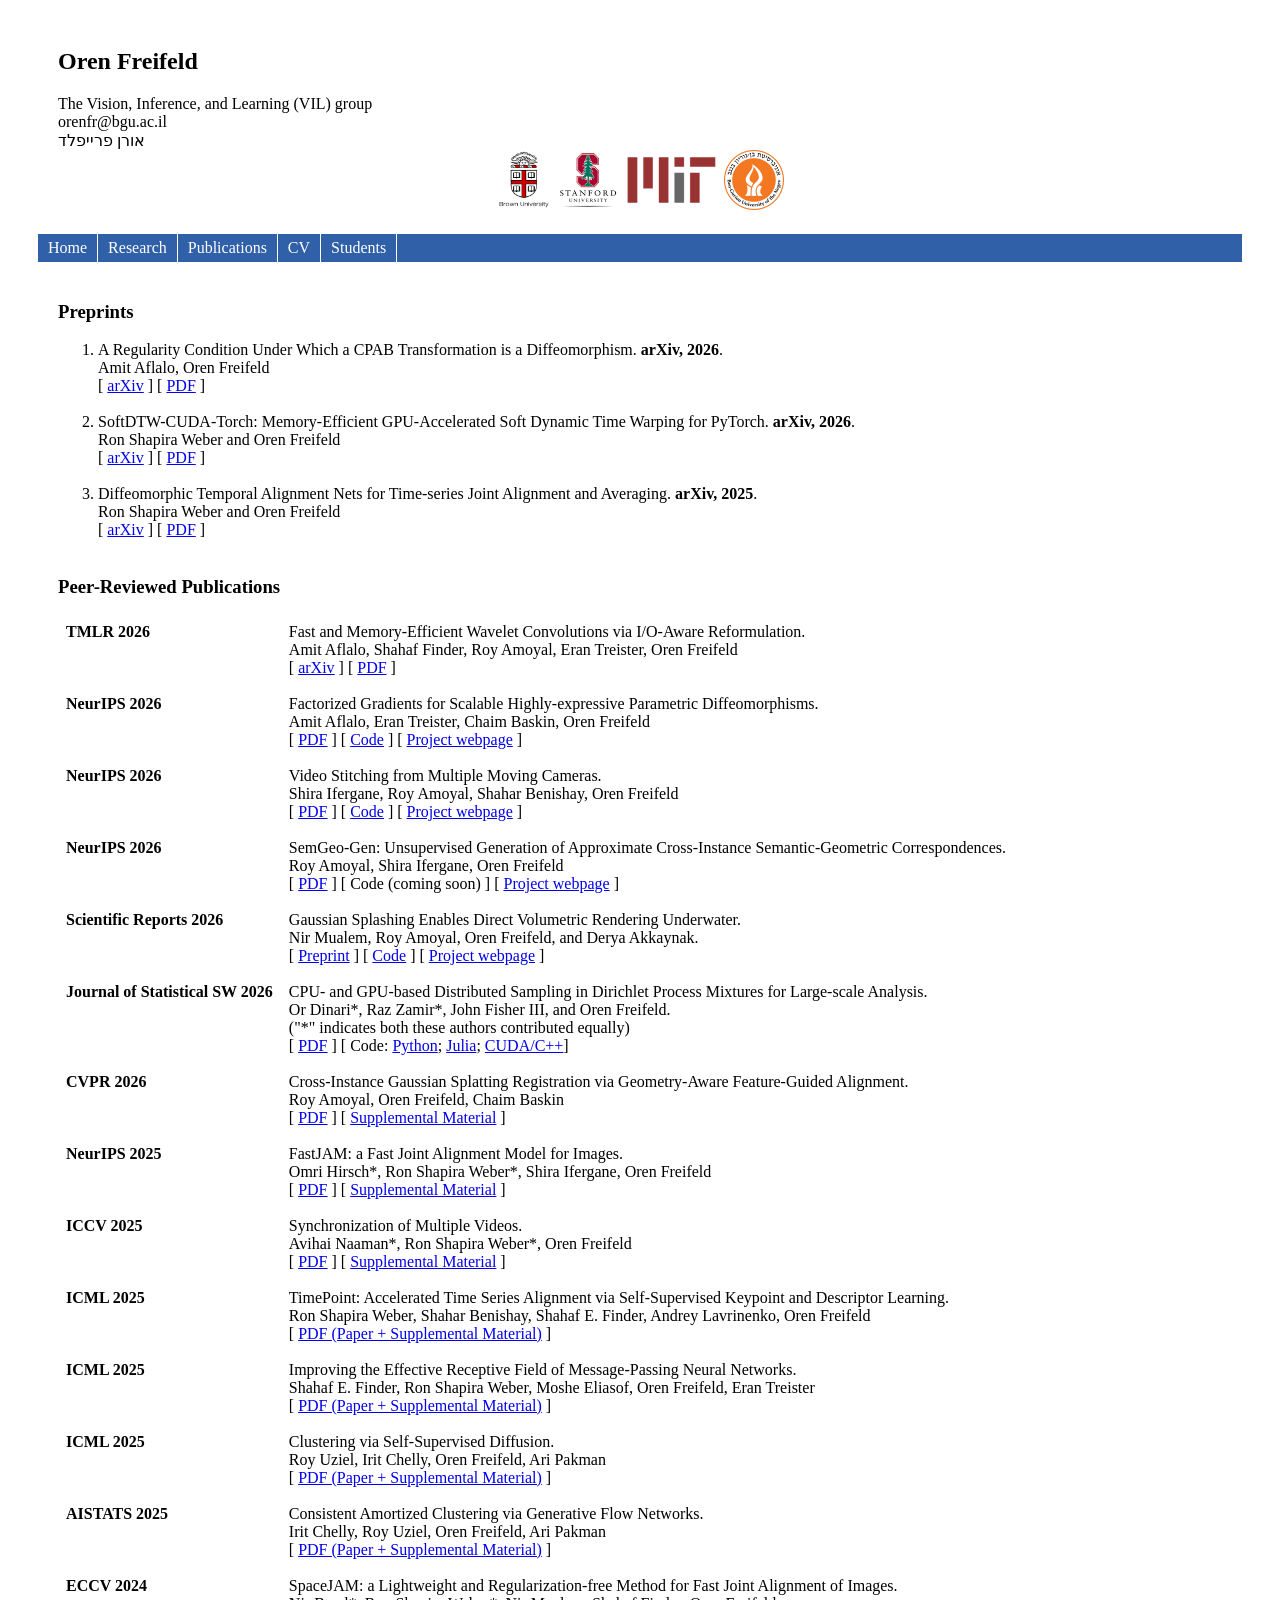
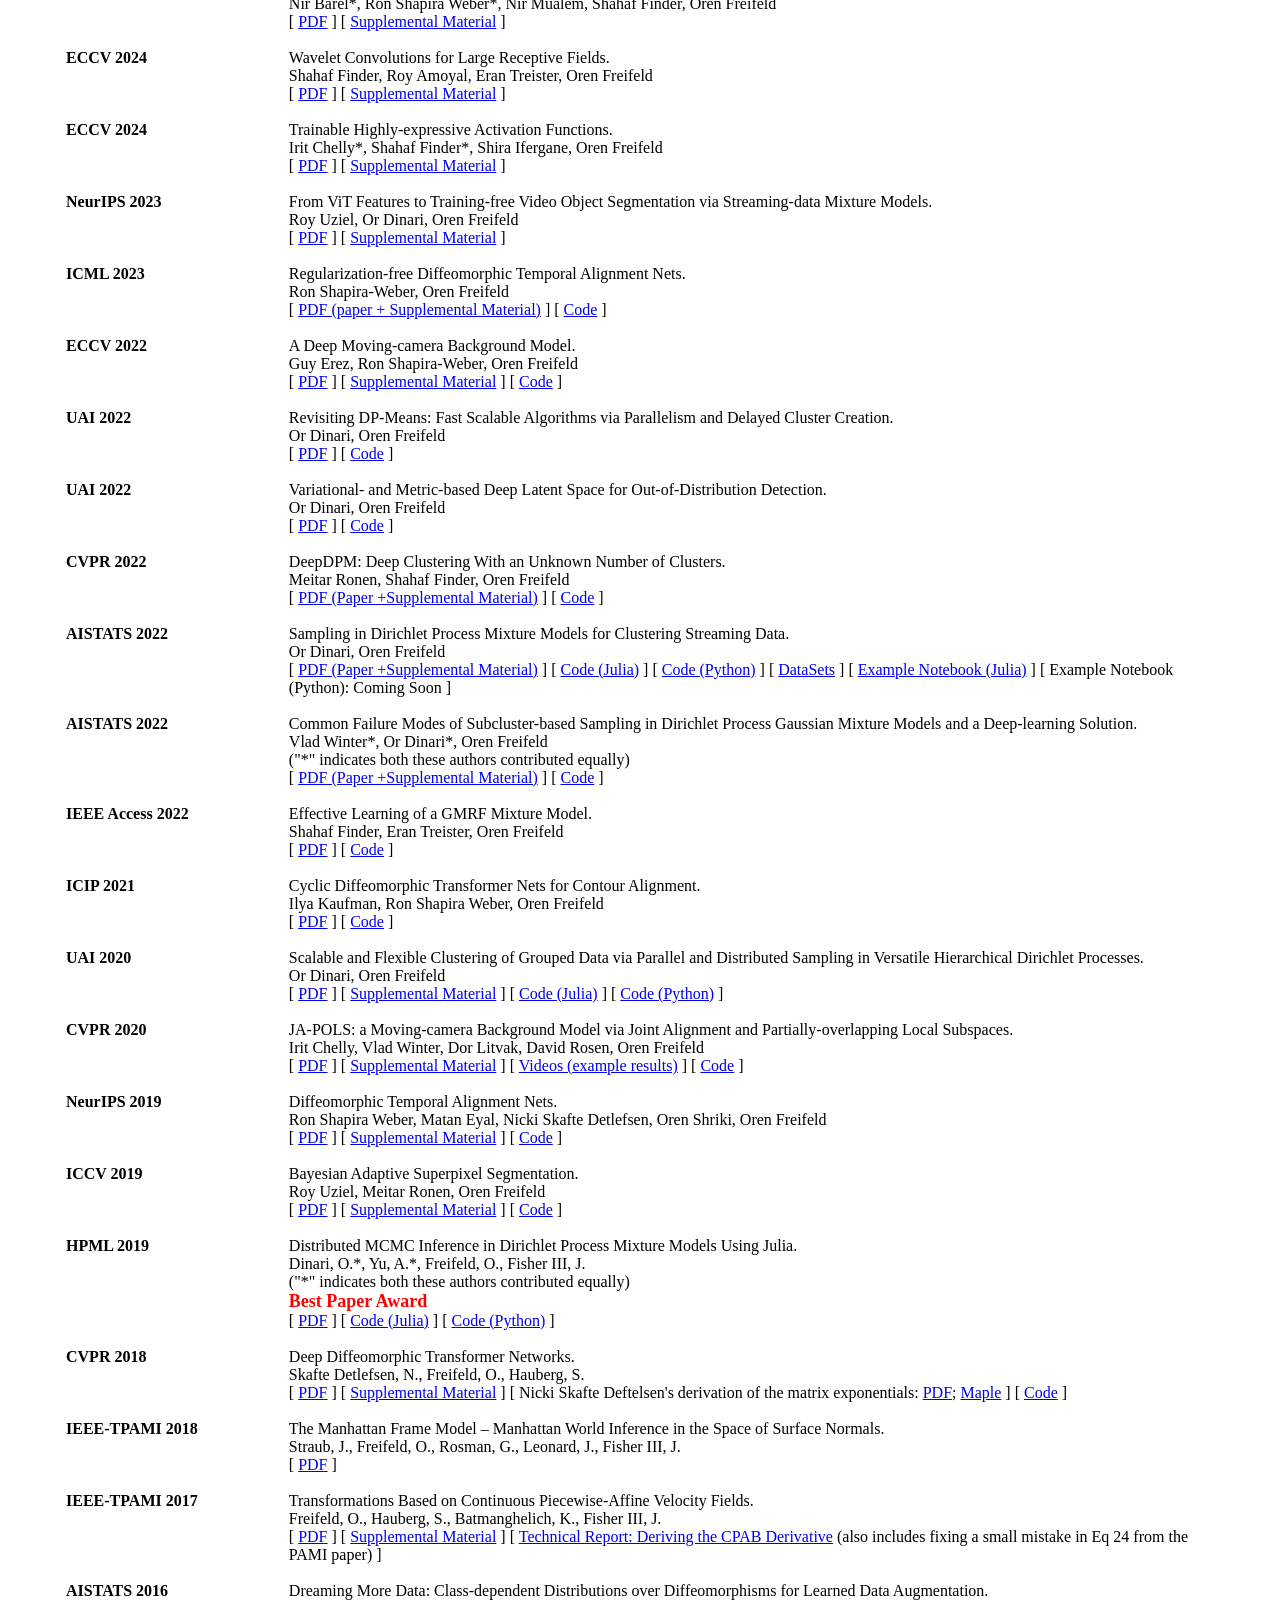
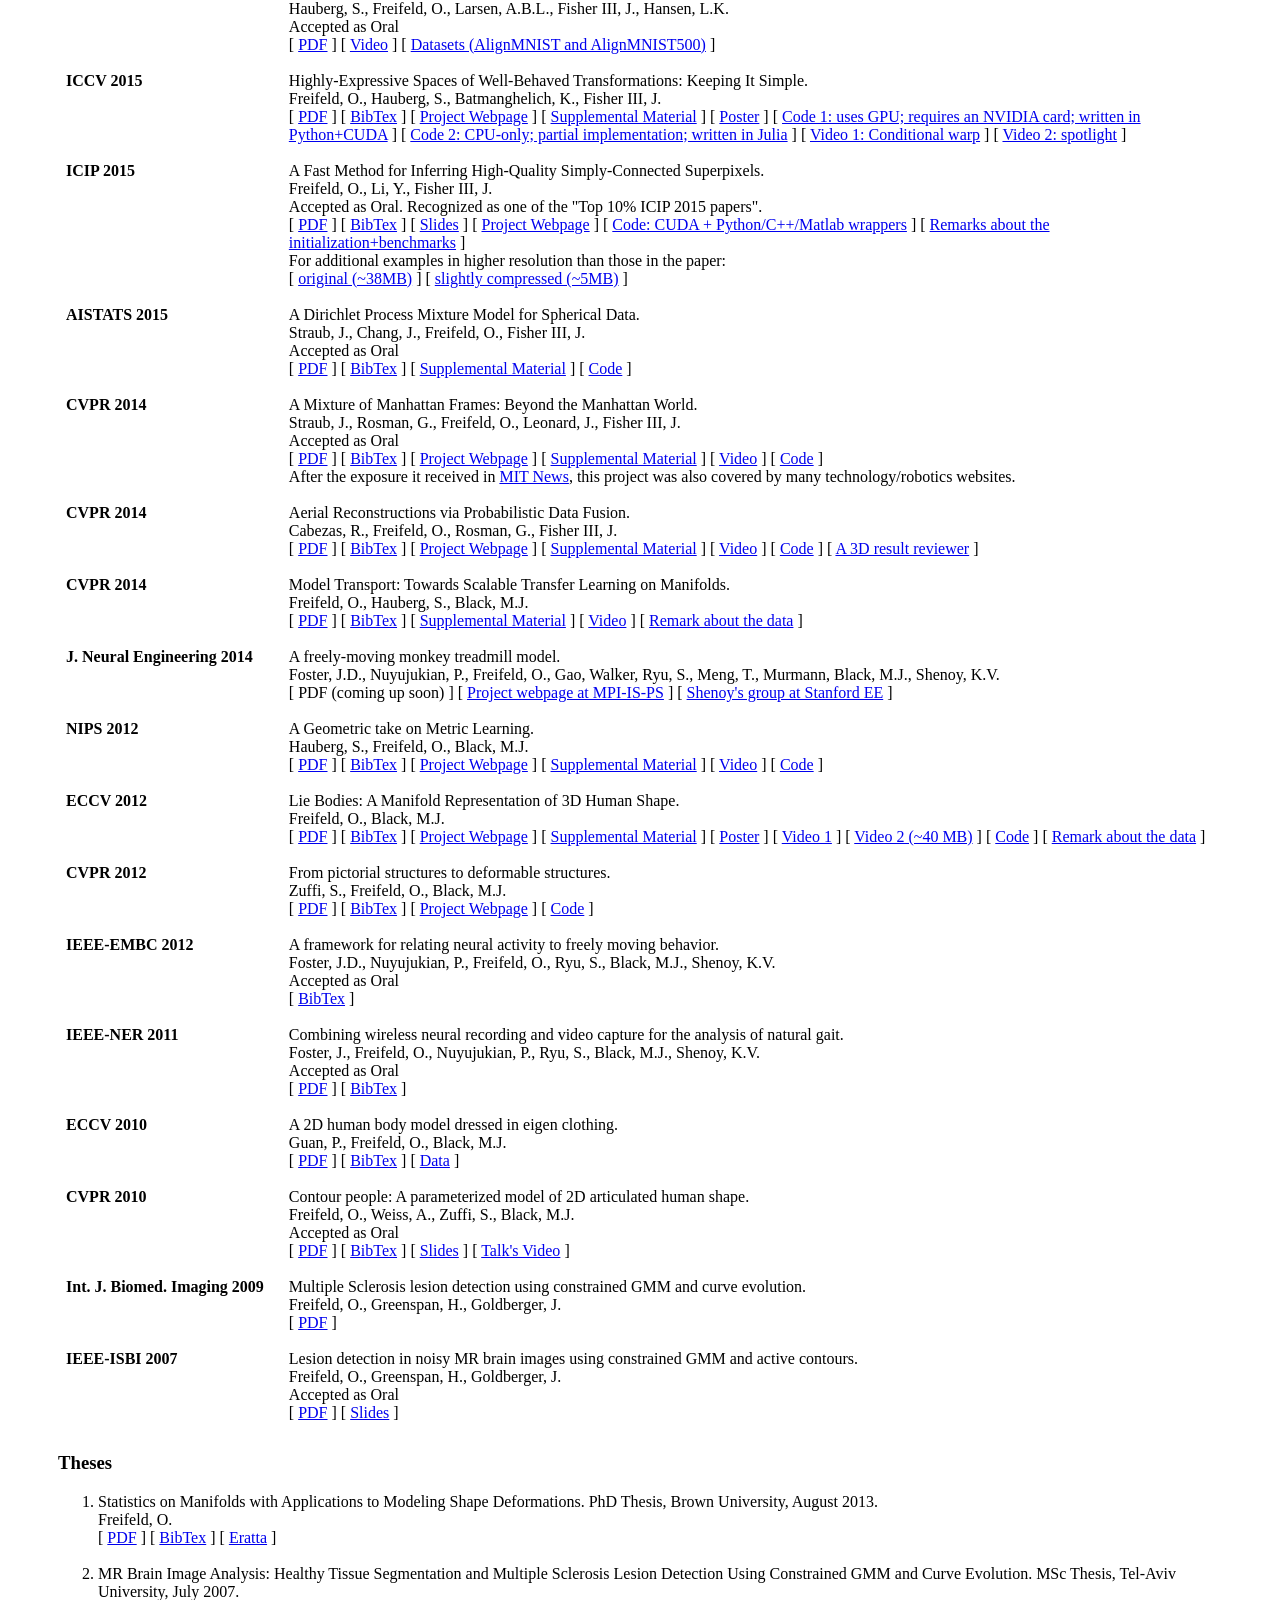
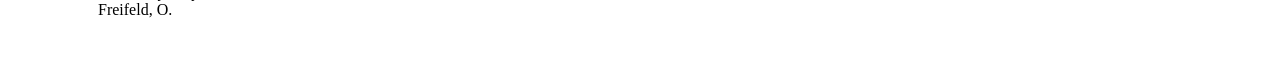
==== papers.htm @ 37b12e8e "Site" ====
<!DOCTYPE html PUBLIC "-//W3C//DTD HTML 4.01//EN">
<html>
<head>
<title>Oren Freifeld</title>
<link rel="stylesheet" href="one_col_style.css">
<!-- <link rel="shortcut icon" href="favicon.ico"> -->
<style>
  table.pub-table {
    border-collapse: collapse;
    width: 100%;
  }

  table.pub-table td {
    padding: 6px 8px 12px 8px; /* increased vertical spacing */
    vertical-align: top;
  }

  td.pub-venue {
    white-space: nowrap;
    font-weight: bold;
    padding-right: 24px;
  }
</style>
</head>

<body>

<div id="container">
	<div id="header">
		<h2>Oren Freifeld</h2>		
		The Vision, Inference, and Learning (VIL) group</br>
		orenfr@bgu.ac.il</br>			
		&#01488;&#01493;&#01512;&#01503;&#00032;&#01508;&#01512;&#01497;&#01497;&#01508;&#01500;&#01491;
</br>
<center>
		<IMG SRC="logos/Brown_logo.png" ALT="Brown University"  height=60> 
		<IMG SRC="logos/stanford.jpg" ALT="Stanford University"  height=60> 
        <IMG SRC="logos/MIT_logo.png" ALT="MIT"  height=60> 
        <IMG SRC="logos/BGU_logo.png" ALT="BGU"  height=60> 
        </center>
	</div>
<div id="navigation">    		
<ul>
<li><a href="index.htm">Home</a></li>
<li><a href="research.htm">Research</a></li>
<li><a href="papers.htm">Publications</a></li>
<li><a href="cv.htm">CV</a></li>
<li><a href="students.htm">Students</a></li> 
</ul>
</div>
<div id="content">





<h3>Preprints</h3>

<ol>

    <li>
        A Regularity Condition Under Which a CPAB Transformation is a Diffeomorphism.
        <font color=black size="+0"> <b>arXiv, 2026</b></font>.
        <br>
        Amit Aflalo, Oren Freifeld
        <br>
        [ <a href="https://arxiv.org/abs/2610.32369">arXiv</a> ]
        [ <a href="https://arxiv.org/pdf/2610.32369">PDF</a> ]
    </li></br>

   

    <li>
        SoftDTW-CUDA-Torch: Memory-Efficient GPU-Accelerated Soft Dynamic Time Warping for PyTorch.
        <font color=black size="+0"> <b>arXiv, 2026</b></font>.
        <br>
        Ron Shapira Weber and Oren Freifeld
        <br>
        [ <a href="https://arxiv.org/abs/2602.17206">arXiv</a> ]
        [ <a href="https://arxiv.org/pdf/2602.17206">PDF</a> ]
    </li></br>

    <li>
        Diffeomorphic Temporal Alignment Nets for Time-series Joint Alignment and Averaging.
        <font color=black size="+0"> <b>arXiv, 2025</b></font>.
        <br>
        Ron Shapira Weber and Oren Freifeld
        <br>
        [ <a href="https://arxiv.org/abs/2502.06591">arXiv</a> ]
        [ <a href="https://arxiv.org/pdf/2502.06591">PDF</a> ]
    </li></br>

</ol>



<h3>Peer-Reviewed Publications</h3>



<table class="pub-table">
	
<tr>
  <td class="pub-venue">TMLR 2026</td>
  <td>
    Fast and Memory-Efficient Wavelet Convolutions via I/O-Aware Reformulation.<br>
    Amit Aflalo, Shahaf Finder, Roy Amoyal, Eran Treister, Oren Freifeld<br>
    [ <a href="https://arxiv.org/abs/2608.10805">arXiv</a> ]
    [ <a href="https://arxiv.org/pdf/2608.10805">PDF</a> ]
  </td>
</tr>

	
	  <tr>
    <td class="pub-venue">NeurIPS 2026</td>
    <td>
      Factorized Gradients for Scalable Highly-expressive Parametric Diffeomorphisms.<br>
      Amit Aflalo, Eran Treister, Chaim Baskin, Oren Freifeld <br>
[ <a href="https://arxiv.org/pdf/2610.34766">PDF</a> ]
[ <a href="https://github.com/BGU-CS-VIL/FG-CPAB">Code</a> ]
[ <a href="https://bgu-cs-vil.github.io/FG-CPAB/">Project webpage</a> ]

    </td>
  </tr>


<tr>
  <td class="pub-venue">NeurIPS 2026</td>
  <td>
    Video Stitching from Multiple Moving Cameras.<br>
    Shira Ifergane, Roy Amoyal, Shahar Benishay, Oren Freifeld <br>
    [ <a href="https://arxiv.org/pdf/2611.09570">PDF</a> ]
    [ <a href="https://github.com/BGU-CS-VIL/MViS">Code</a> ]
    [ <a href="https://bgu-cs-vil.github.io/MViS-project/">Project webpage</a> ]
  </td>
</tr>


  <tr>
    <td class="pub-venue">NeurIPS 2026</td>
    <td>
      SemGeo-Gen: Unsupervised Generation of Approximate Cross-Instance Semantic-Geometric Correspondences.<br>
      Roy Amoyal, Shira Ifergane, Oren Freifeld <br>
[ <a href="https://arxiv.org/pdf/2610.32663">PDF</a> ]
[ Code (coming soon) ]
[ <a href="https://bgu-cs-vil.github.io/SemGeo-Gen/">Project webpage</a> ]

    </td>
  </tr>
	
	
	<tr>
  <td class="pub-venue">Scientific Reports 2026</td>
  <td>
    Gaussian Splashing Enables Direct Volumetric Rendering Underwater.
    </br>
    Nir Mualem, Roy Amoyal, Oren Freifeld, and Derya Akkaynak.
    </br>
    [ <a href="https://arxiv.org/abs/2411.19588">Preprint</a> ]
    [ <a href="https://github.com/BGU-CS-VIL/gaussianSplashing">Code</a> ]
    [ <a href="https://bgu-cs-vil.github.io/gaussiansplashingUW.github.io/">Project webpage</a> ]
  </td>
</tr>
	
	
	
	
	<tr>
    <td class="pub-venue">Journal of Statistical SW 2026</td>
    <td>       
      	CPU- and GPU-based Distributed Sampling in Dirichlet Process Mixtures for Large-scale Analysis.
	 </br>
	 Or Dinari*, Raz Zamir*, John Fisher III, and Oren Freifeld.
	 	 	  </br>("*" indicates both these authors contributed equally)
	      </br> 
	    [ <a href="https://arxiv.org/abs/2204.08988">PDF</a> ]
        [ Code: 
        <a href="https://github.com/BGU-CS-VIL/dpmmpython">Python</a>;
        <a href="https://github.com/BGU-CS-VIL/DPMMSubClusters.jl">Julia</a>;
        <a href="https://github.com/BGU-CS-VIL/DPMMSubClusters_GPU">CUDA/C++</a>]
	
      
      
      
    </td>
  </tr>	
	
	
	<tr>
    <td class="pub-venue">CVPR 2026</td>
    <td>
      Cross-Instance Gaussian Splatting Registration via Geometry-Aware Feature-Guided Alignment.<br>
      Roy Amoyal, Oren Freifeld, Chaim Baskin<br>
      [ <a href="https://openaccess.thecvf.com/content/CVPR2026/papers/Amoyal_Cross-Instance_Gaussian_Splatting_Registration_via_Geometry-Aware_Feature-Guided_Alignment_CVPR_2026_paper.pdf">PDF</a> ]
      [ <a href="https://openaccess.thecvf.com/content/CVPR2026/supplemental/Amoyal_Cross-Instance_Gaussian_Splatting_CVPR_2026_supplemental.pdf">Supplemental Material</a> ]
    </td>
  </tr>
  
  <tr>
    <td class="pub-venue">NeurIPS 2025</td>
    <td>
      FastJAM: a Fast Joint Alignment Model for Images.<br>
      Omri Hirsch*, Ron Shapira Weber*, Shira Ifergane, Oren Freifeld<br>
      [ <a href="https://papers.nips.cc/paper_files/paper/2025/file/9713d53ee4f31781304b1ca43266f8d1-Paper-Conference.pdf">PDF</a> ]
      [ <a href="https://papers.nips.cc/paper_files/paper/2025/file/9713d53ee4f31781304b1ca43266f8d1-Supplemental-Conference.zip">Supplemental Material</a> ]
    </td>
  </tr>

  <tr>
    <td class="pub-venue">ICCV 2025</td>
    <td>
      Synchronization of Multiple Videos.<br>
      Avihai Naaman*, Ron Shapira Weber*, Oren Freifeld<br>
      [ <a href="https://openaccess.thecvf.com/content/ICCV2025/papers/Naaman_Synchronization_of_Multiple_Videos_ICCV_2025_paper.pdf">PDF</a> ]
      [ <a href="https://openaccess.thecvf.com/content/ICCV2025/supplemental/Naaman_Synchronization_of_Multiple_ICCV_2025_supplemental.pdf">Supplemental Material</a> ]
    </td>
  </tr>

  <tr>
    <td class="pub-venue">ICML 2025</td>
    <td>
      TimePoint: Accelerated Time Series Alignment via Self-Supervised Keypoint and Descriptor Learning.<br>
      Ron Shapira Weber, Shahar Benishay, Shahaf E. Finder, Andrey Lavrinenko, Oren Freifeld<br>
      [ <a href="https://raw.githubusercontent.com/mlresearch/v267/main/assets/shapira-weber25a/shapira-weber25a.pdf">PDF (Paper + Supplemental Material)</a> ]
    </td>
  </tr>

  <tr>
    <td class="pub-venue">ICML 2025</td>
    <td>
      Improving the Effective Receptive Field of Message-Passing Neural Networks.<br>
      Shahaf E. Finder, Ron Shapira Weber, Moshe Eliasof, Oren Freifeld, Eran Treister<br>
      [ <a href="https://raw.githubusercontent.com/mlresearch/v267/main/assets/finder25a/finder25a.pdf">PDF (Paper + Supplemental Material)</a> ]
    </td>
  </tr>

  <tr>
    <td class="pub-venue">ICML 2025</td>
    <td>
      Clustering via Self-Supervised Diffusion.<br>
      Roy Uziel, Irit Chelly, Oren Freifeld, Ari Pakman<br>
      [ <a href="https://raw.githubusercontent.com/mlresearch/v267/main/assets/uziel25a/uziel25a.pdf">PDF (Paper + Supplemental Material)</a> ]
    </td>
  </tr>

  <tr>
    <td class="pub-venue">AISTATS 2025</td>
    <td>
      Consistent Amortized Clustering via Generative Flow Networks.<br>
      Irit Chelly, Roy Uziel, Oren Freifeld, Ari Pakman<br>
      [ <a href="https://raw.githubusercontent.com/mlresearch/v258/main/assets/chelly25a/chelly25a.pdf">PDF (Paper + Supplemental Material)</a> ]
    </td>
  </tr>

  <tr>
    <td class="pub-venue">ECCV 2024</td>
    <td>
      SpaceJAM: a Lightweight and Regularization-free Method for Fast Joint Alignment of Images.<br>
      Nir Barel*, Ron Shapira Weber*, Nir Mualem, Shahaf Finder, Oren Freifeld<br>
      [ <a href="https://www.ecva.net/papers/eccv_2024/papers_ECCV/papers/02054.pdf">PDF</a> ]
      [ <a href="https://www.ecva.net/papers/eccv_2024/papers_ECCV/papers/02054-supp.pdf">Supplemental Material</a> ]
    </td>
  </tr>

  <tr>
    <td class="pub-venue">ECCV 2024</td>
    <td>
      Wavelet Convolutions for Large Receptive Fields.<br>
      Shahaf Finder, Roy Amoyal, Eran Treister, Oren Freifeld<br>
      [ <a href="https://www.ecva.net/papers/eccv_2024/papers_ECCV/papers/07137.pdf">PDF</a> ]
      [ <a href="https://www.ecva.net/papers/eccv_2024/papers_ECCV/papers/07137-supp.pdf">Supplemental Material</a> ]
    </td>
  </tr>

  <tr>
    <td class="pub-venue">ECCV 2024</td>
    <td>
      Trainable Highly-expressive Activation Functions.<br>
      Irit Chelly*, Shahaf Finder*, Shira Ifergane, Oren Freifeld<br>
      [ <a href="https://www.ecva.net/papers/eccv_2024/papers_ECCV/papers/07743.pdf">PDF</a> ]
      [ <a href="https://www.ecva.net/papers/eccv_2024/papers_ECCV/papers/07743-supp.pdf">Supplemental Material</a> ]
    </td>
  </tr>

  <tr>
    <td class="pub-venue">NeurIPS 2023</td>
    <td>
      From ViT Features to Training-free Video Object Segmentation via Streaming-data Mixture Models.<br>
      Roy Uziel, Or Dinari, Oren Freifeld<br>
      [ <a href="https://proceedings.neurips.cc/paper_files/paper/2023/file/240cc9ac4789351653d13cfcba4ee85c-Paper-Conference.pdf">PDF</a> ]
      [ <a href="https://proceedings.neurips.cc/paper_files/paper/2023/file/240cc9ac4789351653d13cfcba4ee85c-Supplemental-Conference.zip">Supplemental Material</a> ]
    </td>
  </tr>

  <tr>
    <td class="pub-venue">ICML 2023</td>
    <td>
      Regularization-free Diffeomorphic Temporal Alignment Nets.<br>
      Ron Shapira-Weber, Oren Freifeld<br>
      [ <a href="https://openreview.net/forum?id=7IbLWa0anE">PDF (paper + Supplemental Material)</a> ] 
      [ <a href="https://github.com/BGU-CS-VIL/RF-DTAN">Code</a> ]
    </td>
  </tr>

  <tr>
    <td class="pub-venue">ECCV 2022</td>
    <td>
      A Deep Moving-camera Background Model.<br>
      Guy Erez, Ron Shapira-Weber, Oren Freifeld<br>
      [ <a href="./papers/Erez_ECCV_2022.pdf">PDF</a> ] 
      [ <a href="./papers/Erez_ECCV_2022_supp.zip">Supplemental Material</a> ] 
      [ <a href="https://github.com/BGU-CS-VIL/DeepMCBM">Code</a> ]
    </td>
  </tr>

  <tr>
    <td class="pub-venue">UAI 2022</td>
    <td>
      Revisiting DP-Means: Fast Scalable Algorithms via Parallelism and Delayed Cluster Creation.<br>
      Or Dinari, Oren Freifeld<br>
      [ <a href="https://openreview.net/pdf?id=rnzVBD8jqlq">PDF</a> ]
      [ <a href="https://github.com/BGU-CS-VIL/pdc-dp-means">Code</a> ]
    </td>
  </tr>

  <tr>
    <td class="pub-venue">UAI 2022</td>
    <td>
      Variational- and Metric-based Deep Latent Space for Out-of-Distribution Detection.<br>
      Or Dinari, Oren Freifeld<br>
      [ <a href="https://openreview.net/pdf?id=ScLeuUUi9gq">PDF</a> ]
      [ <a href="https://github.com/BGU-CS-VIL/vmdls">Code</a> ]
    </td>
  </tr>

  <tr>
    <td class="pub-venue">CVPR 2022</td>
    <td>
      DeepDPM: Deep Clustering With an Unknown Number of Clusters.<br>
      Meitar Ronen, Shahaf Finder, Oren Freifeld<br>
      [ <a href="https://arxiv.org/abs/2203.14309">PDF (Paper +Supplemental Material)</a> ]
      [ <a href="https://github.com/BGU-CS-VIL/DeepDPM">Code</a> ]
    </td>
  </tr>

  <tr>
    <td class="pub-venue">AISTATS 2022</td>
    <td>
      Sampling in Dirichlet Process Mixture Models for Clustering Streaming Data.<br>
      Or Dinari, Oren Freifeld<br>
      [ <a href="https://dinarior.github.io/papers/Dinari_AISTATS_streaming.pdf">PDF (Paper +Supplemental Material)</a> ]
      [ <a href="https://github.com/BGU-CS-VIL/DPMMSubClustersStreaming.jl">Code (Julia)</a> ] 
      [ <a href="https://github.com/BGU-CS-VIL/dpmmpythonStreaming">Code (Python)</a> ] 
      [ <a href="https://drive.google.com/drive/folders/1smT0TdMcLQSMI2PLo9DJ3CfwPKyZXwjs?usp=sharing">DataSets</a> ]
      [ <a href="https://nbviewer.org/github/BGU-CS-VIL/DPMMSubClustersStreaming.jl/blob/main/examples/VideoSeg.ipynb">Example Notebook (Julia)</a> ]
      [ Example Notebook (Python): Coming Soon ]
    </td>
  </tr>

  <tr>
    <td class="pub-venue">AISTATS 2022</td>
    <td>
      Common Failure Modes of Subcluster-based Sampling in Dirichlet Process Gaussian Mixture Models and a Deep-learning Solution.<br>
      Vlad Winter*, Or Dinari*, Oren Freifeld<br>
      ("*" indicates both these authors contributed equally)<br>
      [ <a href="https://arxiv.org/abs/2203.13661">PDF (Paper +Supplemental Material)</a> ]
      [ <a href="https://github.com/BGU-CS-VIL/dpgmm_splitnet">Code</a> ]
    </td>
  </tr>

  <tr>
    <td class="pub-venue">IEEE Access 2022</td>
    <td>
      Effective Learning of a GMRF Mixture Model.<br>
      Shahaf Finder, Eran Treister, Oren Freifeld<br>
      [ <a href="https://ieeexplore.ieee.org/document/9676590">PDF</a> ] 
      [ <a href="https://github.com/shahaffind/GMRF-MM">Code</a> ]
    </td>
  </tr>

  <tr>
    <td class="pub-venue">ICIP 2021</td>
    <td>
      Cyclic Diffeomorphic Transformer Nets for Contour Alignment.<br>
      Ilya Kaufman, Ron Shapira Weber, Oren Freifeld<br>
      [ <a href="https://ieeexplore.ieee.org/document/9506570">PDF</a> ] 
      [ <a href="https://github.com/BGU-CS-VIL/CDTNCA">Code</a> ]
    </td>
  </tr>

  <tr>
    <td class="pub-venue">UAI 2020</td>
    <td>
      Scalable and Flexible Clustering of Grouped Data via Parallel and Distributed Sampling in Versatile Hierarchical Dirichlet Processes.<br>
      Or Dinari, Oren Freifeld<br>
      [ <a href="./papers/Dinari_UAI_2020.pdf">PDF</a> ] 
      [ <a href="./papers/Dinari_UAI_2020_supmat.pdf">Supplemental Material</a> ] 
      [ <a href="https://github.com/BGU-CS-VIL/VersatileHDPMixtureModels.jl">Code (Julia)</a> ]
      [ <a href="https://github.com/BGU-CS-VIL/VersatileHDPMixtureModels">Code (Python)</a> ]
    </td>
  </tr>

  <tr>
    <td class="pub-venue">CVPR 2020</td>
    <td>
      JA-POLS: a Moving-camera Background Model via Joint Alignment and Partially-overlapping Local Subspaces.<br>
      Irit Chelly, Vlad Winter, Dor Litvak, David Rosen, Oren Freifeld<br>
      [ <a href="./JA-POLS/chelly_CVPR_2020.pdf">PDF</a> ] 
      [ <a href="./JA-POLS/chelly_CVPR_2020_supmat.pdf">Supplemental Material</a> ]     
      [ <a href="./JA-POLS/videos/">Videos (example results)</a> ]
      [ <a href="https://github.com/BGU-CS-VIL/JA-POLS">Code</a> ]
    </td>
  </tr>

  <tr>
    <td class="pub-venue">NeurIPS 2019</td>
    <td>
      Diffeomorphic Temporal Alignment Nets.<br>
      Ron Shapira Weber, Matan Eyal, Nicki Skafte Detlefsen, Oren Shriki, Oren Freifeld<br>
      [ <a href="./DTAN/ShapiraWeber_NeurIPS_2019.pdf">PDF</a> ] 
      [ <a href="./DTAN/ShapiraWeber_NeurIPS_2019_supmat.pdf">Supplemental Material</a> ] 
      [ <a href="https://github.com/BGU-CS-VIL/dtan">Code</a> ]
    </td>
  </tr>

  <tr>
    <td class="pub-venue">ICCV 2019</td>
    <td>
      Bayesian Adaptive Superpixel Segmentation.<br>
      Roy Uziel, Meitar Ronen, Oren Freifeld<br>
      [ <a href="./BASS/Uziel_ICCV_2019.pdf">PDF</a> ] 
      [ <a href="./BASS/Uziel_ICCV_2019_supmat.pdf">Supplemental Material</a> ] 
      [ <a href="https://github.com/BGU-CS-VIL/BASS">Code</a> ]
    </td>
  </tr>

  <tr>
    <td class="pub-venue">HPML 2019</td>
    <td>
      Distributed MCMC Inference in Dirichlet Process Mixture Models Using Julia.<br>
      Dinari, O.*, Yu, A.*, Freifeld, O., Fisher III, J.<br>
      ("*" indicates both these authors contributed equally)<br>
      <font color=red size="+1"><b>Best Paper Award</b></font><br>
      [ <a href="./papers/dinari2019ccgrid.pdf">PDF</a> ]     
      [ <a href="https://github.com/BGU-CS-VIL/DPMMSubClusters.jl">Code (Julia)</a> ]  
      [ <a href="https://github.com/BGU-CS-VIL/dpmmpython">Code (Python)</a> ]
    </td>
  </tr>

  <tr>
    <td class="pub-venue">CVPR 2018</td>
    <td>
      Deep Diffeomorphic Transformer Networks.<br>
      Skafte Detlefsen, N., Freifeld, O., Hauberg, S.<br>
      [ <a href="http://www2.compute.dtu.dk/~sohau/papers/cvpr2018/detlefsen_cvpr_2018.pdf">PDF</a> ] 
      [ <a href="./papers/Deftelsen_CVPR_2018_supmat.pdf">Supplemental Material</a> ] 
      [ Nicki Skafte Deftelsen's derivation of the matrix exponentials: 
      <a href="./papers/Deftelsen_CVPR_2018_matrix_exp.pdf">PDF</a>; 
      <a href="./papers/Deftelsen_CVPR_2018_matrix_exp.mw">Maple</a> ] 
      [ <a href="https://github.com/SkafteNicki/ddtn">Code</a> ]
    </td>
  </tr>

  <tr>
    <td class="pub-venue">IEEE-TPAMI 2018</td>
    <td>
      The Manhattan Frame Model &ndash; Manhattan World Inference in the Space of Surface Normals.<br>
      Straub, J., Freifeld, O., Rosman, G., Leonard, J., Fisher III, J.<br/>
      [ <a href="http://ieeexplore.ieee.org/stamp/stamp.jsp?tp=&arnumber=7839295">PDF</a> ]
    </td>
  </tr>

  <tr>
    <td class="pub-venue">IEEE-TPAMI 2017</td>
    <td>
      Transformations Based on Continuous Piecewise-Affine Velocity Fields.<br>
      Freifeld, O., Hauberg, S., Batmanghelich, K., Fisher III, J.<br/>
      [ <a href="./papers/freifeld_etal_PAMI_2017.pdf">PDF</a> ]
      [ <a href="./papers/freifeld_etal_PAMI_2017_supmat.pdf">Supplemental Material</a> ]
      [ <a href="./papers/TR_cpab_derivative_2017.pdf">Technical Report: Deriving the CPAB Derivative</a> 
      (also includes fixing a small mistake in Eq 24 from the PAMI paper) ]
    </td>
  </tr>

  <tr>
    <td class="pub-venue">AISTATS 2016</td>
    <td>
      Dreaming More Data: Class-dependent Distributions over Diffeomorphisms for Learned Data Augmentation.<br>
      Hauberg, S., Freifeld, O., Larsen, A.B.L., Fisher III, J., Hansen, L.K.<br/>
      Accepted as Oral<br/>
      [ <a href="http://www2.compute.dtu.dk/~sohau/papers/aistats2016/hauberg_aistats2016.pdf">PDF</a> ]
      [ <a href="http://www2.compute.dtu.dk/~sohau/papers/aistats2016/movie.mp4">Video</a> ]
      [ <a href="http://www2.compute.dtu.dk/~sohau/augmentations/">Datasets (AlignMNIST and AlignMNIST500)</a> ]
    </td>
  </tr>

  <tr>
    <td class="pub-venue">ICCV 2015</td>
    <td>
      Highly-Expressive Spaces of Well-Behaved Transformations: Keeping It Simple.<br>
      Freifeld, O., Hauberg, S., Batmanghelich, K., Fisher III, J.<br>
      [ <a href="papers/freifeld_ICCV_2015.pdf">PDF</a> ]
      [ <a href="http://groups.csail.mit.edu/vision/sli/bibtexbrowser.php?key=Freifeld%3AICCV%3A2015&bib=bibtex%252FSLI_Group_Publications.bib">BibTex</a> ]
      [ <a href="http://groups.csail.mit.edu/vision/sli/projects.php?name=cpab">Project Webpage</a> ]
      [ <a href="papers/freifeld_ICCV_2015_supmat.pdf">Supplemental Material</a> ]
      [ <a href="cpab/poster_ICCV2015.pdf">Poster</a> ]
      [ <a href="https://github.com/freifeld/cpabDiffeo">Code 1: uses GPU; requires an NVIDIA card; written in Python+CUDA</a> ]
      [ <a href="https://github.com/angel8yu/cpab-diffeo-julia">Code 2: CPU-only; partial implementation; written in Julia</a> ]
      [ <a href="https://www.youtube.com/watch?v=d5yNXE5mwcQ">Video 1: Conditional warp</a> ]
      [ <a href="cpab/spotlight.mp4">Video 2: spotlight</a> ]
    </td>
  </tr>

  <tr>
    <td class="pub-venue">ICIP 2015</td>
    <td>
      A Fast Method for Inferring High-Quality Simply-Connected Superpixels.<br>
      Freifeld, O., Li, Y., Fisher III, J.<br>
      Accepted as Oral. Recognized as one of the "Top 10% ICIP 2015 papers".<br>
      [ <a href="http://groups.csail.mit.edu/vision/sli/projects/fastSCSP/FreifeldLiFisher_ICIP15.pdf">PDF</a> ]    
      [ <a href="http://groups.csail.mit.edu/vision/sli/bibtexbrowser.php?key=Freifeld%3AICIP%3A2015&bib=%252Fafs%252Fcsail.mit.edu%252Fgroup%252Fvision%252Fwww%252Fdata%252Fsli%252Fbibtex%252FSLI_Group_Publications.bib">BibTex</a> ]
      [ <a href="./superpixels/talk.pdf">Slides</a> ]
      [ <a href="http://groups.csail.mit.edu/vision/sli/projects.php?name=fastSCSP">Project Webpage</a> ]
      [ <a href="https://github.com/freifeld/fastSCSP">Code: CUDA + Python/C++/Matlab wrappers</a> ]
      [ <a href="./papers/remark_ICIP2015.txt">Remarks about the initialization+benchmarks</a> ]<br>
      For additional examples in higher resolution than those in the paper:<br>
      [ <a href="http://groups.csail.mit.edu/vision/sli/projects/fastSCSP/visual.pdf">original (~38MB)</a> ]
      [ <a href="http://groups.csail.mit.edu/vision/sli/projects/fastSCSP/visual_compressed.pdf">slightly compressed (~5MB)</a> ]
    </td>
  </tr>

  <tr>
    <td class="pub-venue">AISTATS 2015</td>
    <td>
      A Dirichlet Process Mixture Model for Spherical Data.<br>
      Straub, J., Chang, J., Freifeld, O., Fisher III, J.<br>
      Accepted as Oral<br>
      [ <a href="https://proceedings.mlr.press/v38/straub15.pdf">PDF</a> ]			    
      [ <a href="http://groups.csail.mit.edu/vision/sli/bibtexbrowser.php?key=straub2015dptgmm&bib=%252Fafs%252Fcsail.mit.edu%252Fgroup%252Fvision%252Fwww%252Fdata%252Fsli%252Fbibtex%252FSLI_Group_Publications.bib">BibTex</a> ]
      [ <a href="https://proceedings.mlr.press/v38/straub15-supp.pdf">Supplemental Material</a> ]
      [ <a href="https://github.com/jstraub/dpMM">Code</a> ]
    </td>
  </tr>

  <tr>
    <td class="pub-venue">CVPR 2014</td>
    <td>
      A Mixture of Manhattan Frames: Beyond the Manhattan World.<br>
      Straub, J., Rosman, G., Freifeld, O., Leonard, J., Fisher III, J.<br>
      Accepted as Oral<br>
      [ <a href="http://people.csail.mit.edu/jstraub/pub/straub2014mmf.pdf">PDF</a> ]			    
      [ <a href="http://groups.csail.mit.edu/vision/sli/bibtexbrowser.php?key=straub2014mmf&bib=%252Fafs%252Fcsail.mit.edu%252Fgroup%252Fvision%252Fwww%252Fdata%252Fsli%252Fbibtex%252FSLI_Group_Publications.bib">BibTex</a> ]
      [ <a href="http://groups.csail.mit.edu/vision/sli/projects.php?name=mixtureOfManhattanFrames">Project Webpage</a> ] 
      [ <a href="http://people.csail.mit.edu/jstraub/pub/straub2014mmf_supplemental.pdf">Supplemental Material</a> ]
      [ <a href="http://www.youtube.com/watch?v=D9dz7YY7K4E#t=21">Video</a> ]
      [ <a href="http://people.csail.mit.edu/jstraub/index.php?site=mmf_code">Code</a> ]<br>
      After the exposure it received in 
      <a href="https://newsoffice.mit.edu/2014/orienteering-for-robots-0404">MIT News</a>,
      this project was also covered by many technology/robotics websites.
    </td>
  </tr>

  <tr>
    <td class="pub-venue">CVPR 2014</td>
    <td>
      Aerial Reconstructions via Probabilistic Data Fusion.<br>
      Cabezas, R., Freifeld, O., Rosman, G., Fisher III, J.<br>
      [ <a href="http://people.csail.mit.edu/rcabezas/pubs/cabezas14_aerial.pdf">PDF</a> ]
      [ <a href="http://groups.csail.mit.edu/vision/sli/bibtexbrowser.php?key=Cabezas%3ACVPR%3A2014%3AAerial&bib=bibtex%252FSLI_Group_Publications.bib">BibTex</a> ]
      [ <a href="http://groups.csail.mit.edu/vision/sli/projects.php?name=aerial_lidar_fusion">Project Webpage</a> ]
      [ <a href="http://people.csail.mit.edu/rcabezas/pubs/cabezas14_aerial_sup.pdf">Supplemental Material</a> ]
      [ <a href="http://groups.csail.mit.edu/vision/sli/projects/aerial_lidar_fusion/overview.mp4">Video</a> ]
      [ <a href="http://people.csail.mit.edu/rcabezas/code">Code</a> ]
      [ <a href="http://people.csail.mit.edu/rcabezas/viewer.html">A 3D result reviewer</a> ]
    </td>
  </tr>

  <tr>
    <td class="pub-venue">CVPR 2014</td>
    <td>
      Model Transport: Towards Scalable Transfer Learning on Manifolds.<br>
      Freifeld, O., Hauberg, S., Black, M.J.<br>
      [ <a href="./ModelTransport/FreifeldHaubergBlack_CVPR14_MT.pdf">PDF</a> ]
      [ <a href="http://ps.is.tue.mpg.de/publications/432/get_bibtexfile">BibTex</a> ]		        
      [ <a href="./ModelTransport/mpi-is-tr-009.pdf">Supplemental Material</a> ]
      [ <a href="./ModelTransport/EigenVecs_and_their_PT.mp4">Video</a> ]
      [ <a href="./papers/remark_CAESAR.htm">Remark about the data</a> ]
    </td>
  </tr>

  <tr>
    <td class="pub-venue">J. Neural Engineering 2014</td>
    <td>
      A freely-moving monkey treadmill model.<br>
      Foster, J.D., Nuyujukian, P., Freifeld, O., Gao, Walker, Ryu, S., Meng, T., Murmann, Black, M.J.,
      Shenoy, K.V.<br>
      [ PDF (coming up soon) ]    
      [ <a href="http://ps.is.tuebingen.mpg.de/project/Neural_Models_of_Natural_Behavior">Project webpage at MPI-IS-PS</a> ]
      [ <a href="http://www.stanford.edu/~shenoy/Group.htm">Shenoy's group at Stanford EE</a> ]
    </td>
  </tr>

  <tr>
    <td class="pub-venue">NIPS 2012</td>
    <td>
      A Geometric take on Metric Learning.<br>
      Hauberg, S., Freifeld, O., Black, M.J.<br>
      [ <a href="http://files.is.tue.mpg.de/shauberg/papers/NIPS2012/paper.pdf">PDF</a> ] 
      [ <a href="http://ps.is.tue.mpg.de/publications/180/get_bibtexfile">BibTex</a> ] 
      [ <a href="http://ps.is.tue.mpg.de/project/Smooth_Metric_Learning">Project Webpage</a> ]		 
      [ <a href="http://files.is.tue.mpg.de/shauberg/papers/NIPS2012/suppl.zip">Supplemental Material</a> ]
      [ <a href="http://ps.is.tue.mpg.de/project/Smooth_Metric_Learning#tabs-video">Video</a> ]
      [ <a href="http://ps.is.tue.mpg.de/project/Smooth_Metric_Learning#tabs-code">Code</a> ]
    </td>
  </tr>

  <tr>
    <td class="pub-venue">ECCV 2012</td>
    <td>
      Lie Bodies: A Manifold Representation of 3D Human Shape.<br>
      Freifeld, O., Black, M.J.<br>
      [ <a href="./LieBodies/FreifeldAndBlack2012LieBodies.pdf">PDF</a> ]
      [ <a href="http://ps.is.tue.mpg.de/publications/125/get_bibtexfile">BibTex</a> ] 
      [ <a href="http://ps.is.tue.mpg.de/project/Lie_Bodies">Project Webpage</a> ]
      [ <a href="./LieBodies/mpi-is-tr-005.pdf">Supplemental Material</a> ]
      [ <a href="http://files.is.tue.mpg.de/black/papers/LieBodyPosterSmall.pdf">Poster</a> ]
      [ <a href="http://ps.is.tue.mpg.de/project/Lie_Bodies#tabs-video">Video 1</a> ]
      [ <a href="http://www.dam.brown.edu/people/freifeld/shapes/shape_interpolation.avi">Video 2 (~40 MB)</a> ]
      [ <a href="https://github.com/freifeld/triangledeformations">Code</a> ]
      [ <a href="./papers/remark_CAESAR.htm">Remark about the data</a> ]
    </td>
  </tr>

  <tr>
    <td class="pub-venue">CVPR 2012</td>
    <td>
      From pictorial structures to deformable structures.<br>
      Zuffi, S., Freifeld, O., Black, M.J.<br>
      [ <a href="http://www.cs.brown.edu/people/zuffi/Site/Welcome_files/2012_Zuffi_CVPR.pdf">PDF</a> ]
      [ <a href="http://ps.is.tue.mpg.de/publications/94/get_bibtexfile">BibTex</a> ]
      [ <a href="http://ps.is.tue.mpg.de/project/Deformable_Structures">Project Webpage</a> ]
      [ <a href="http://ps.is.tue.mpg.de/project/Deformable_Structures#tabs-code">Code</a> ]
    </td>
  </tr>

  <tr>
    <td class="pub-venue">IEEE-EMBC 2012</td>
    <td>
      A framework for relating neural activity to freely moving behavior.<br>
      Foster, J.D., Nuyujukian, P., Freifeld, O., Ryu, S., Black, M.J., Shenoy, K.V.<br>
      Accepted as Oral<br>
      [ <a href="http://ps.is.tue.mpg.de/publications/105/get_bibtexfile">BibTex</a> ]
    </td>
  </tr>

  <tr>
    <td class="pub-venue">IEEE-NER 2011</td>
    <td>
      Combining wireless neural recording and video capture for the analysis of natural gait.<br>
      Foster, J., Freifeld, O., Nuyujukian, P., Ryu, S., Black, M.J., Shenoy, K.V.<br>
      Accepted as Oral<br>
      [ <a href="http://www.stanford.edu/%7eshenoy/GroupPublications/FosterEtAlIEEEEMBSNeuralEng2011.pdf">PDF</a> ]
      [ <a href="http://ps.is.tue.mpg.de/publications/33/get_bibtexfile">BibTex</a> ]
    </td>
  </tr>

  <tr>
    <td class="pub-venue">ECCV 2010</td>
    <td>
      A 2D human body model dressed in eigen clothing.<br>
      Guan, P., Freifeld, O., Black, M.J.<br>
      [ <a href="http://www.cs.brown.edu/~black/Papers/guanECCV10.pdf">PDF</a> ]
      [ <a href="http://ps.is.tue.mpg.de/publications/10/get_bibtexfile">BibTex</a> ]
      [ <a href="http://files.is.tue.mpg.de/black/data/naked_body_and_clothes.zip">Data</a> ]
    </td>
  </tr>

  <tr>
    <td class="pub-venue">CVPR 2010</td>
    <td>
      Contour people: A parameterized model of 2D articulated human shape.<br>
      Freifeld, O., Weiss, A., Zuffi, S., Black, M.J.<br>
      Accepted as Oral<br>
      [ <a href="http://www.cs.brown.edu/~black/Papers/freifeldCVPR10.pdf">PDF</a> ]
      [ <a href="http://ps.is.tue.mpg.de/publications/2/get_bibtexfile">BibTex</a> ]
      [ <a href="http://www.cs.brown.edu/~black/Talks/CVPR2010slides.pdf">Slides</a> ]
      [ <a href="http://videolectures.net/cvpr2010_freifeld_m2da/">Talk's Video</a> ]
    </td>
  </tr>

  <tr>
    <td class="pub-venue">Int. J. Biomed. Imaging 2009</td>
    <td>
      Multiple Sclerosis lesion detection using constrained GMM and curve evolution.<br>
      Freifeld, O., Greenspan, H., Goldberger, J.<br>
      [ <a href="papers/freifeld_IJBI_2009.pdf">PDF</a> ]
    </td>
  </tr>

  <tr>
    <td class="pub-venue">IEEE-ISBI 2007</td>
    <td>
      Lesion detection in noisy MR brain images using constrained GMM and active contours.<br>
      Freifeld, O., Greenspan, H., Goldberger, J.<br>
      Accepted as Oral<br>
      [ <a href="papers/freifeld_ISBI_2007.pdf">PDF</a> ]
      [ <a href="talks/freifeld_ISBI_2007.pdf">Slides</a> ]
    </td>
  </tr>
</table>

<h3>Theses</h3>
<ol>
<li>  <A NAME="phd">Statistics on Manifolds with Applications to Modeling Shape Deformations.

PhD Thesis, Brown University, August 2013.</br>
Freifeld, O. 
</br>
[ <a href="./phd/ThesisOrenFreifeld.pdf">PDF</a> ]
[ <a href="http://www.dam.brown.edu/people/freifeld//phd/ThesisOrenFreifeld.bib">BibTex</a> ]
[ <a href="./phd/errata.pdf">Eratta</a> ]
</li>
</br>
<li>

MR Brain Image Analysis: Healthy Tissue Segmentation and Multiple Sclerosis Lesion Detection Using Constrained GMM and Curve Evolution.

MSc Thesis, Tel-Aviv University, July 2007.</br>
Freifeld, O. 
</br>
</li>
</ol>

</div>

</div>
</body>
</html>
---- one_col_style.css ----
#container
{
	margin: 0 30px;
	background: #fff;
}

#header
{
	background:  #fff;
	padding: 20px;
}

#header h1 { margin: 0; }

#navigation
{
	float: left;
	width: 100%;
	background: #3060A8;
}

#navigation ul
{
	margin: 0;
	padding: 0;
}

#navigation ul li
{
	list-style-type: none;
	display: inline;
}

#navigation li a
{
	display: block;
	float: left;
	padding: 5px 10px;
	color: #fff;
	text-decoration: none;
	border-right: 1px solid #fff;
}

#navigation li a:hover { background: #383; }

#content
{
	clear: left;
	padding: 20px;
}

#content h2
{
	color: #000;
	font-size: 160%;
	margin: 0 0 .5em;
}

#content h2
{
	color: #000;
	font-size: 130%;
	margin: 0 0 .5em;
}

#footer
{
	background: #ccc;
	text-align: right;
	padding: 20px;
	height: 1%;
}
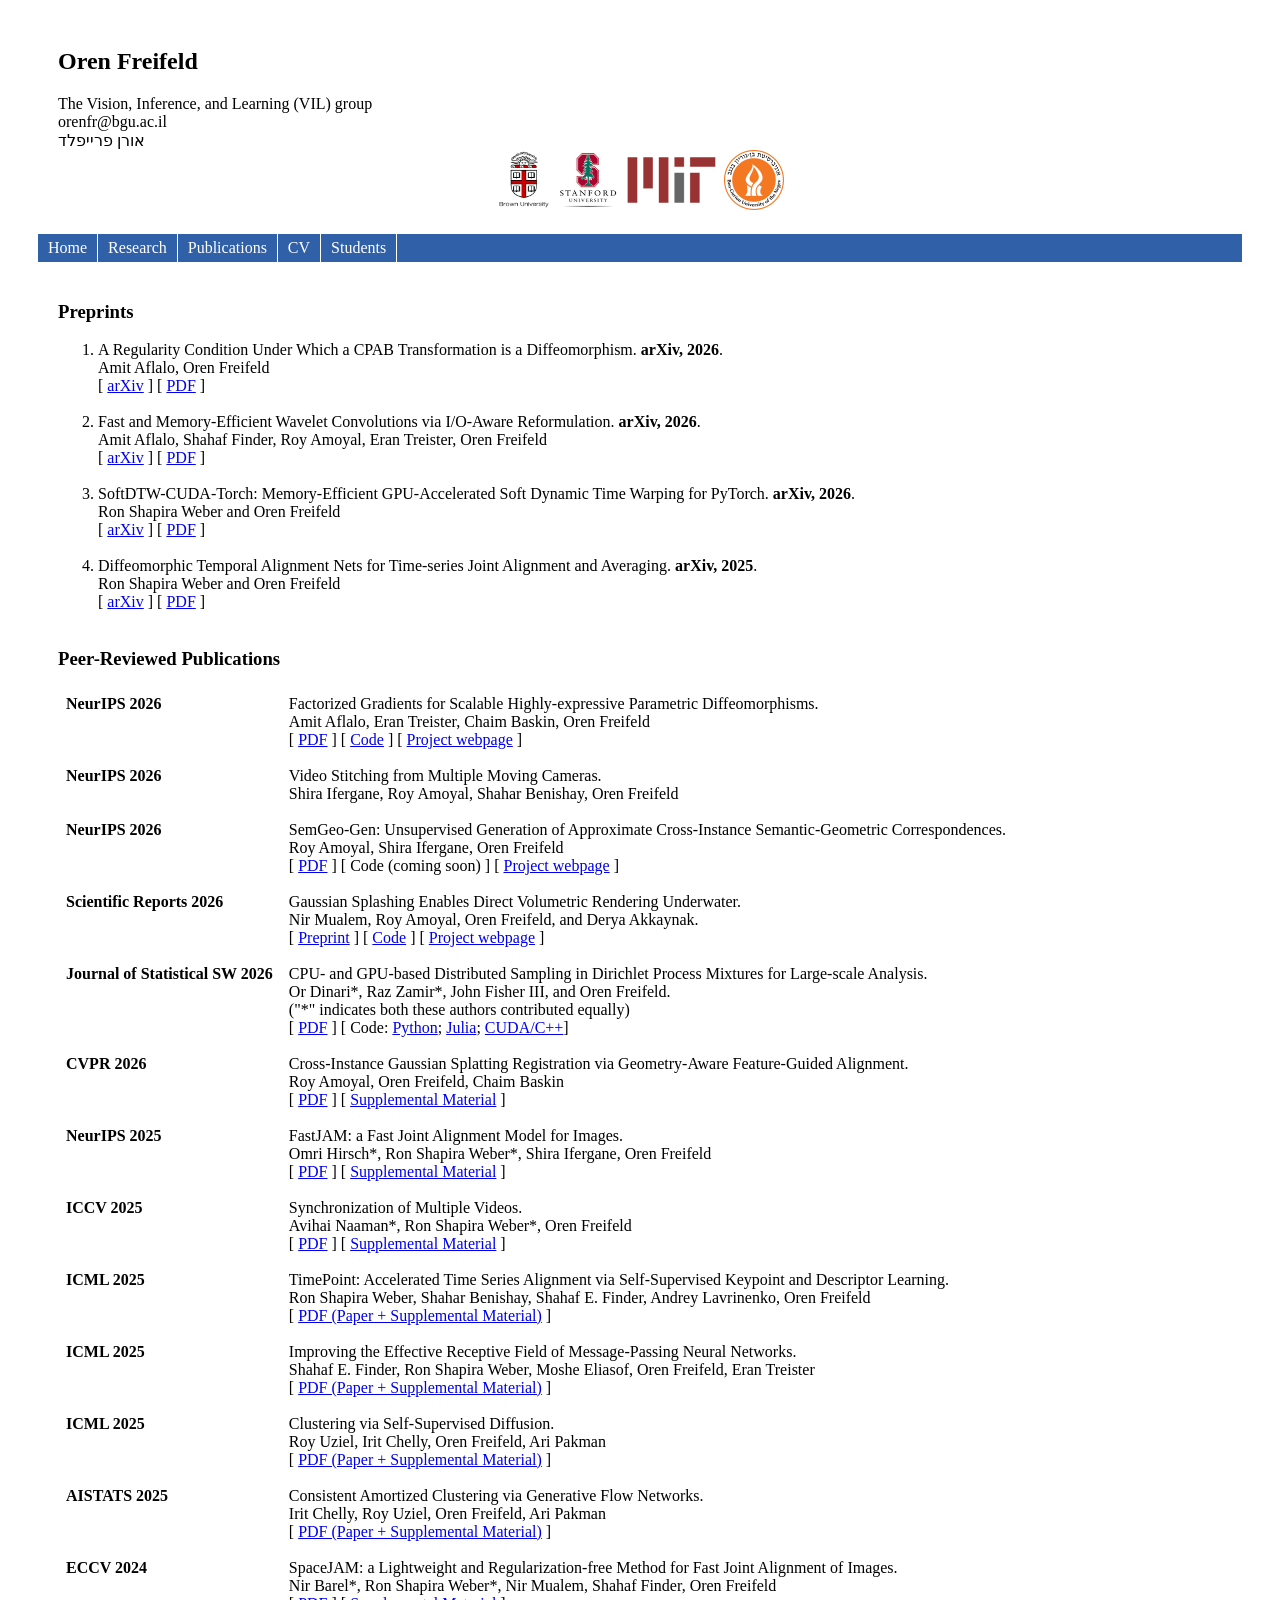
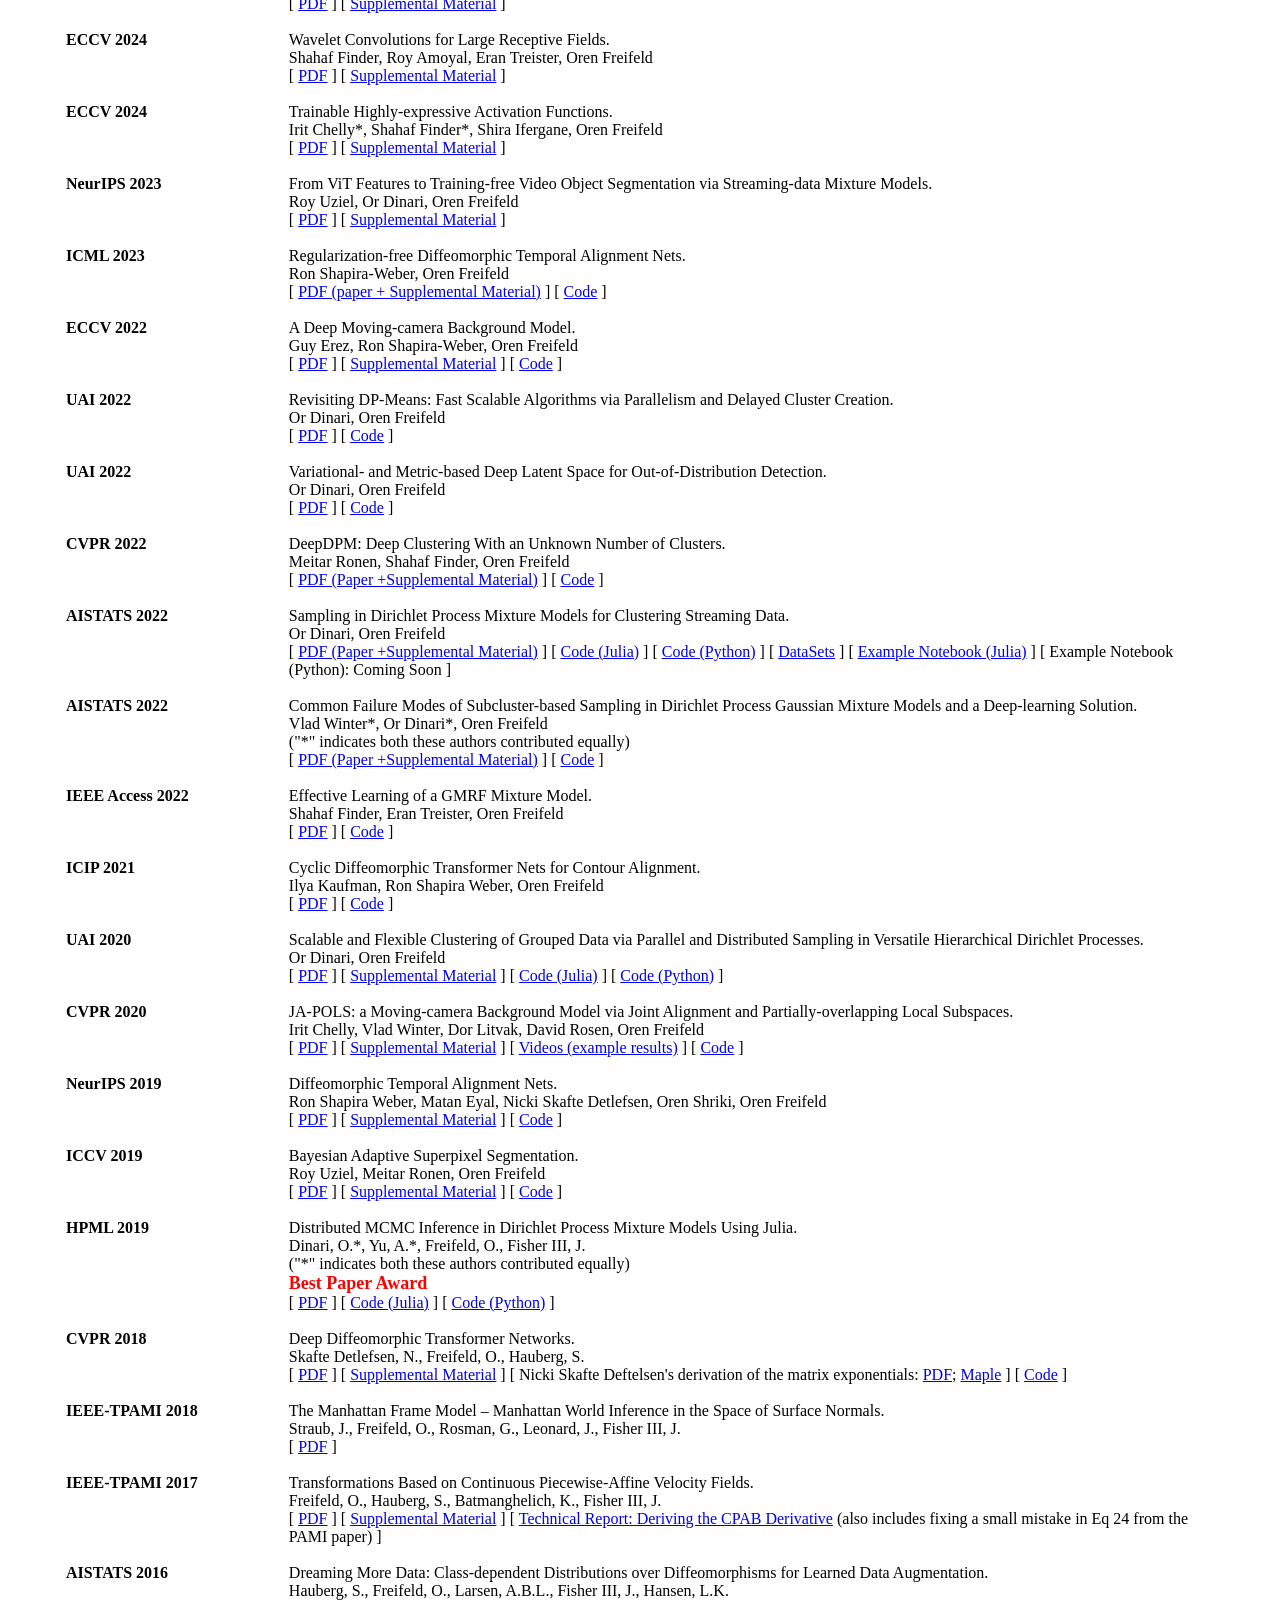
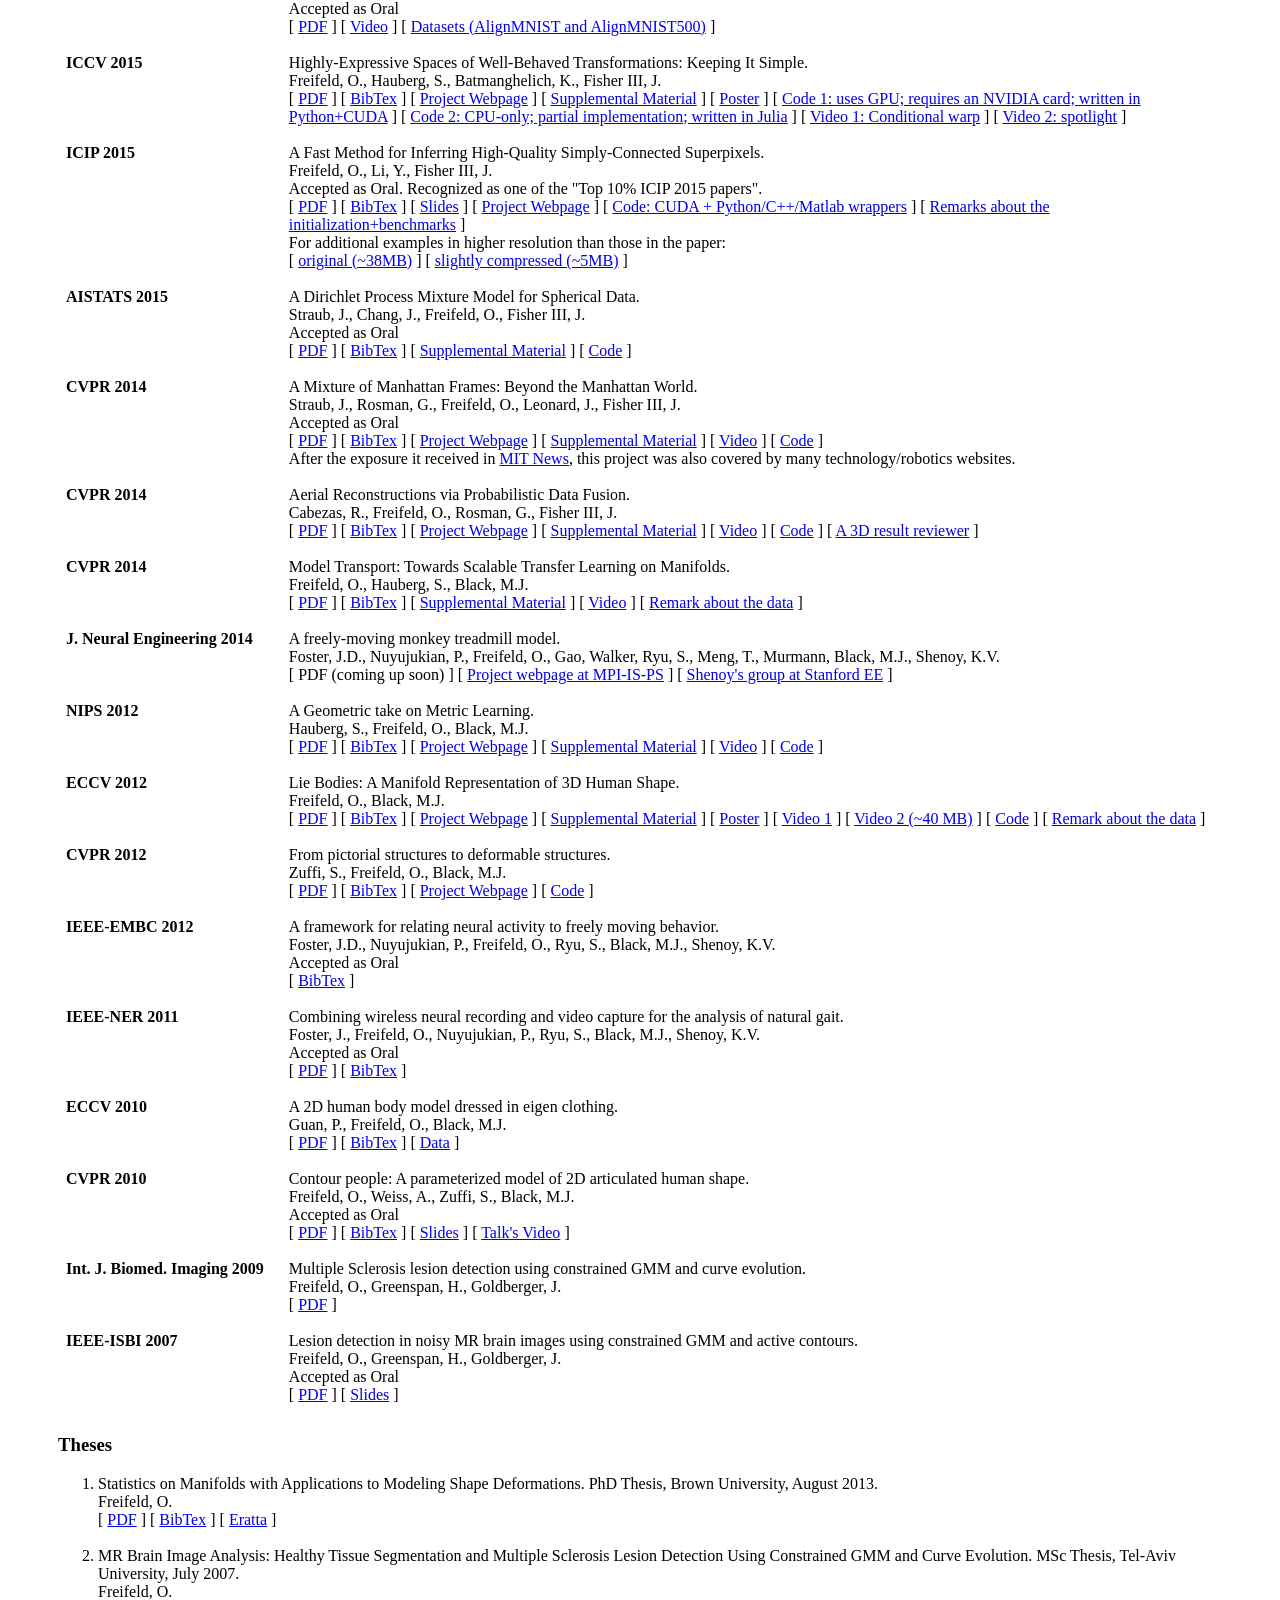
==== commit 3dff42b8: "Site" ====
--- a/papers.htm
+++ b/papers.htm
@@ -69,7 +69,15 @@
         [ <a href="https://arxiv.org/pdf/2610.32369">PDF</a> ]
     </li></br>
 
-   
+    <li>
+        Fast and Memory-Efficient Wavelet Convolutions via I/O-Aware Reformulation.
+        <font color=black size="+0"> <b>arXiv, 2026</b></font>.
+        <br>
+        Amit Aflalo, Shahaf Finder, Roy Amoyal, Eran Treister, Oren Freifeld
+        <br>
+        [ <a href="https://arxiv.org/abs/2608.10805">arXiv</a> ]
+        [ <a href="https://arxiv.org/pdf/2608.10805">PDF</a> ]
+    </li></br>
 
     <li>
         SoftDTW-CUDA-Torch: Memory-Efficient GPU-Accelerated Soft Dynamic Time Warping for PyTorch.
@@ -101,16 +109,6 @@
 
 <table class="pub-table">
 	
-<tr>
-  <td class="pub-venue">TMLR 2026</td>
-  <td>
-    Fast and Memory-Efficient Wavelet Convolutions via I/O-Aware Reformulation.<br>
-    Amit Aflalo, Shahaf Finder, Roy Amoyal, Eran Treister, Oren Freifeld<br>
-    [ <a href="https://arxiv.org/abs/2608.10805">arXiv</a> ]
-    [ <a href="https://arxiv.org/pdf/2608.10805">PDF</a> ]
-  </td>
-</tr>
-
 	
 	  <tr>
     <td class="pub-venue">NeurIPS 2026</td>
@@ -124,18 +122,13 @@
     </td>
   </tr>
 
-
-<tr>
-  <td class="pub-venue">NeurIPS 2026</td>
-  <td>
-    Video Stitching from Multiple Moving Cameras.<br>
-    Shira Ifergane, Roy Amoyal, Shahar Benishay, Oren Freifeld <br>
-    [ <a href="https://arxiv.org/pdf/2611.09570">PDF</a> ]
-    [ <a href="https://github.com/BGU-CS-VIL/MViS">Code</a> ]
-    [ <a href="https://bgu-cs-vil.github.io/MViS-project/">Project webpage</a> ]
-  </td>
-</tr>
-
+  <tr>
+    <td class="pub-venue">NeurIPS 2026</td>
+    <td>
+      Video Stitching from Multiple Moving Cameras.<br>
+      Shira Ifergane, Roy Amoyal, Shahar Benishay, Oren Freifeld
+    </td>
+  </tr>
 
   <tr>
     <td class="pub-venue">NeurIPS 2026</td>
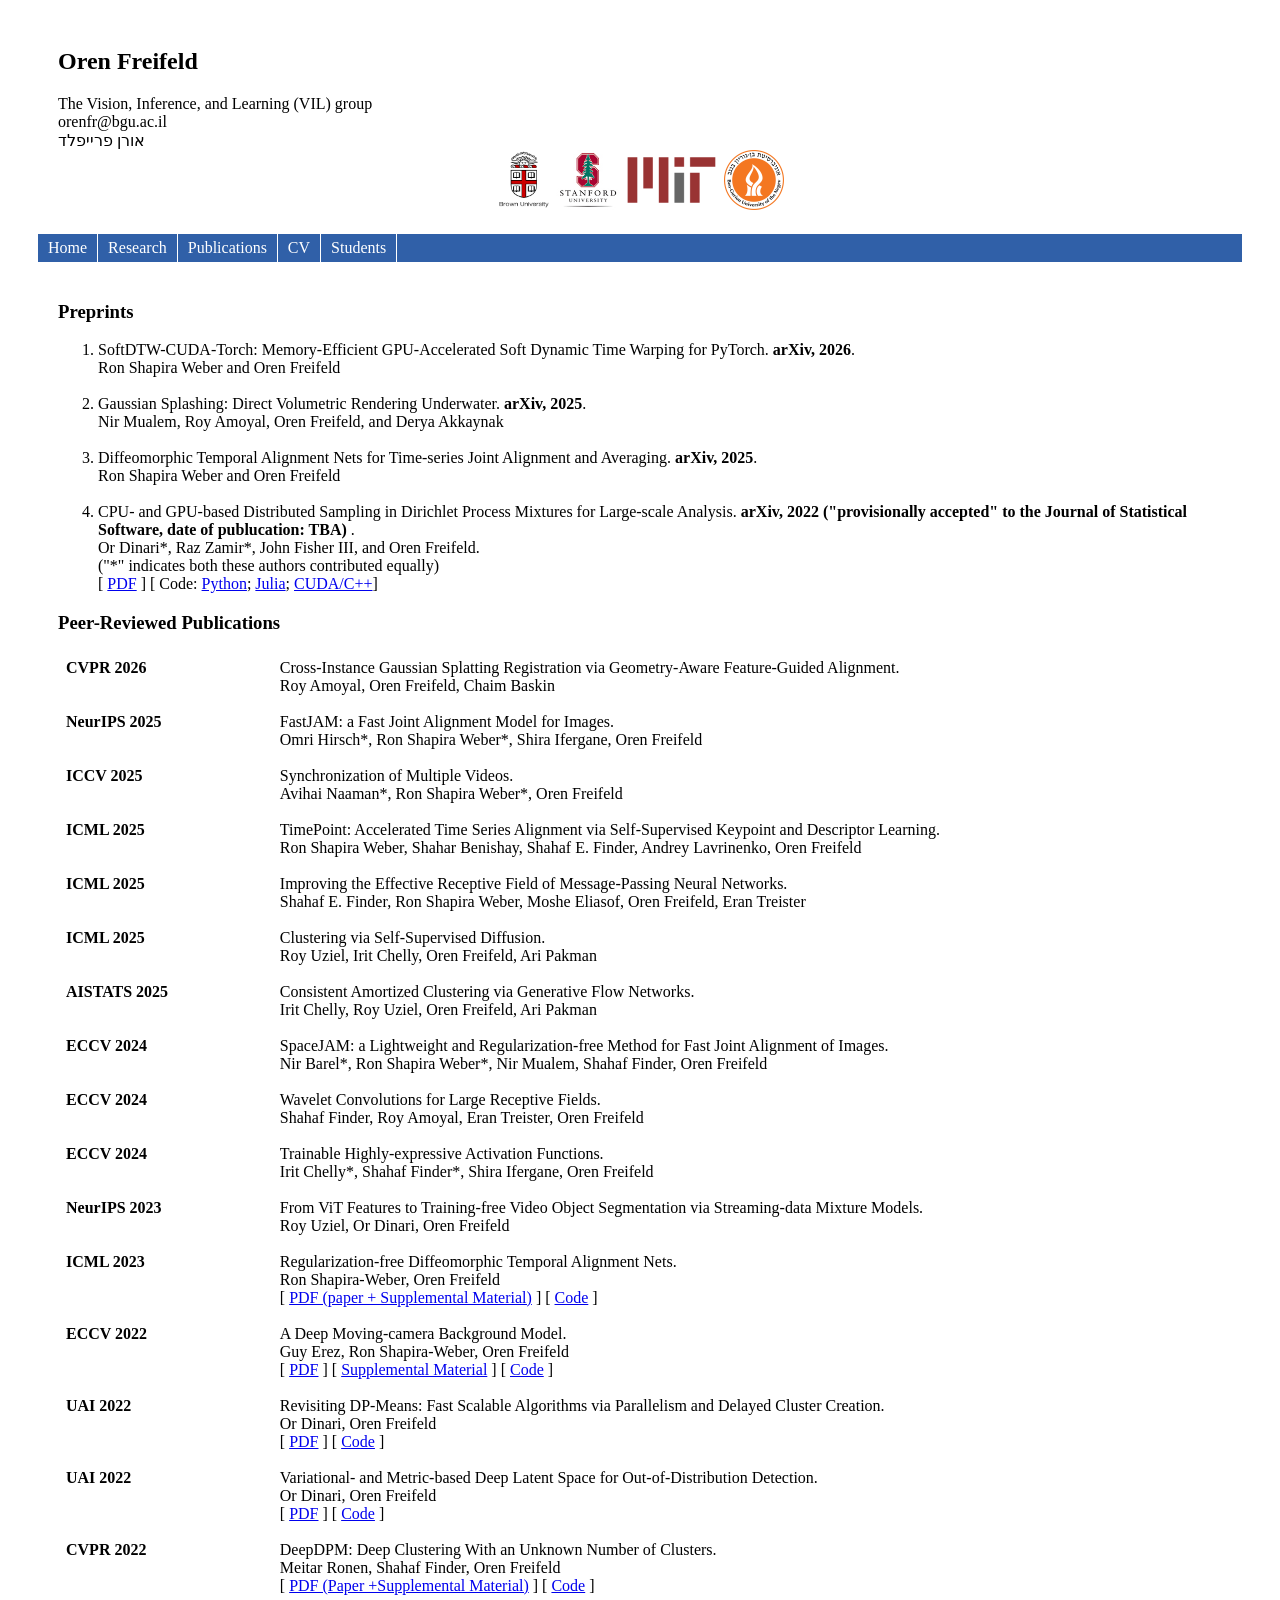
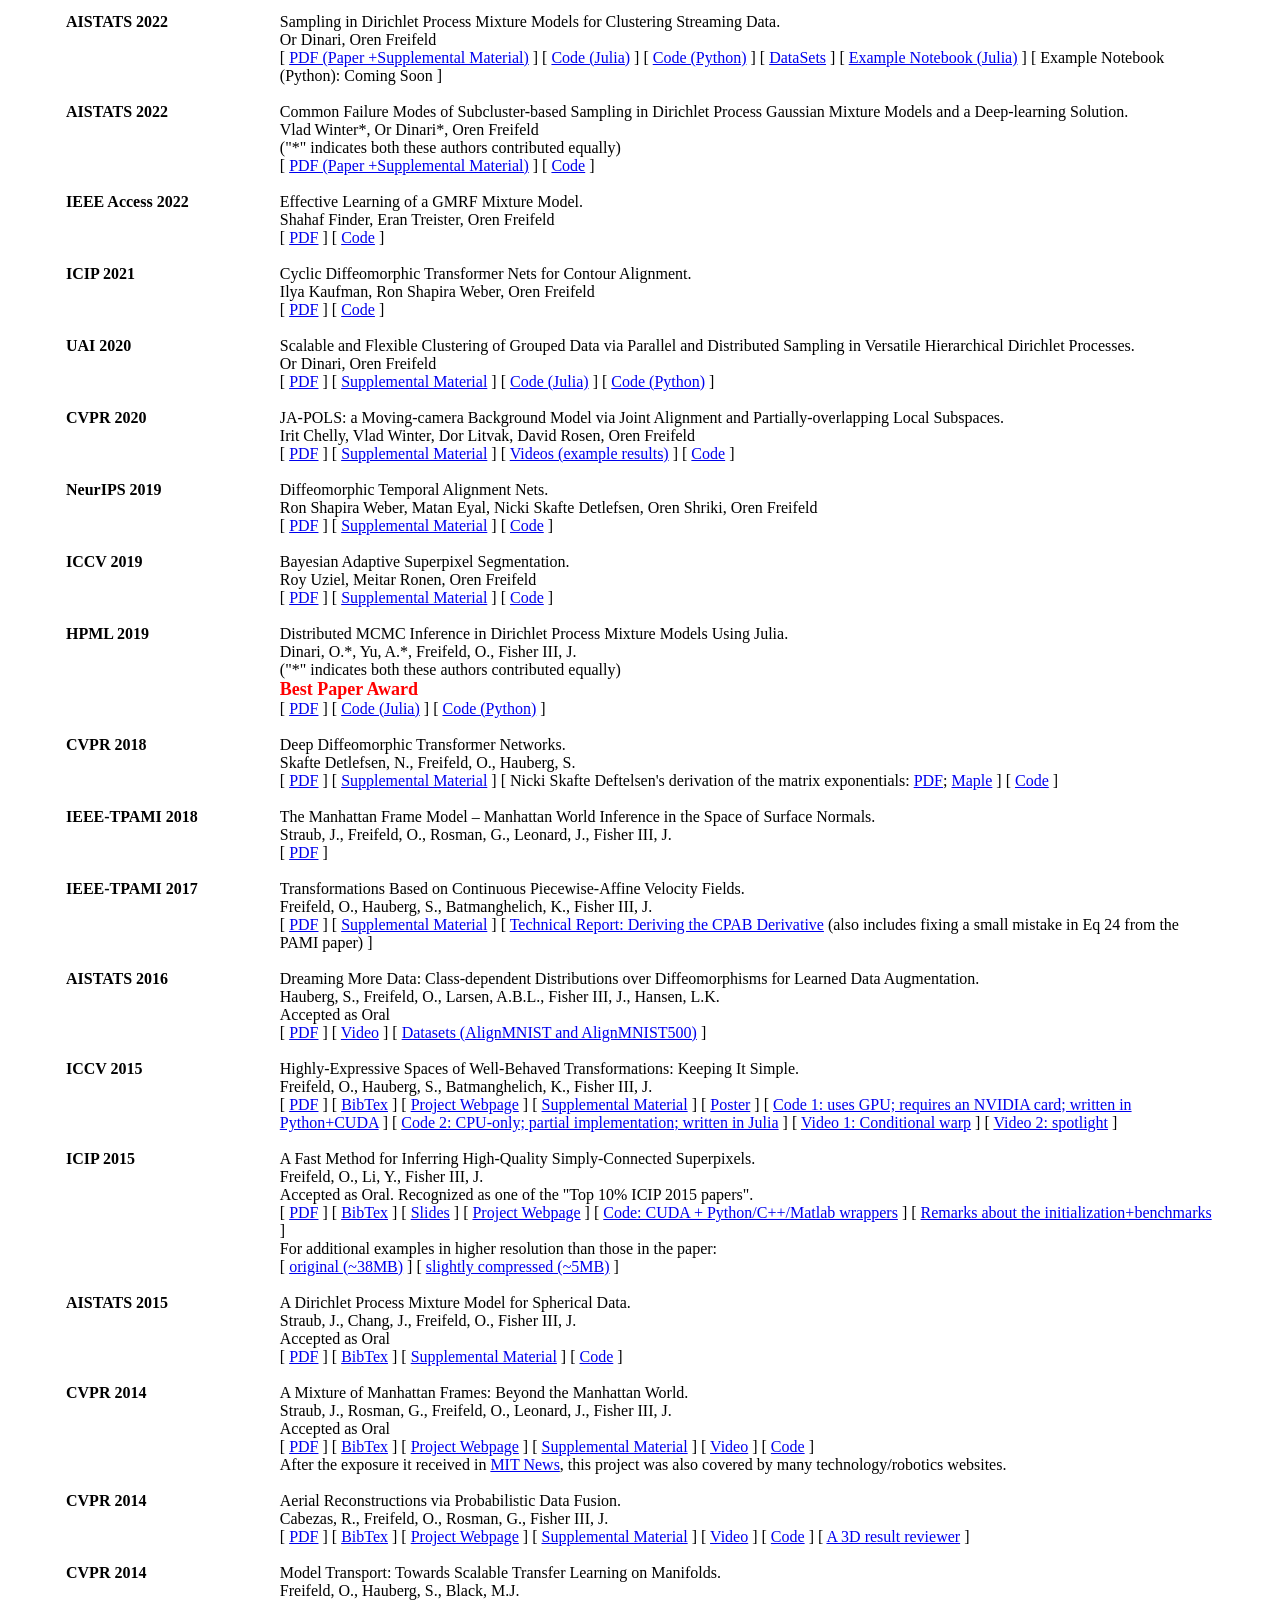
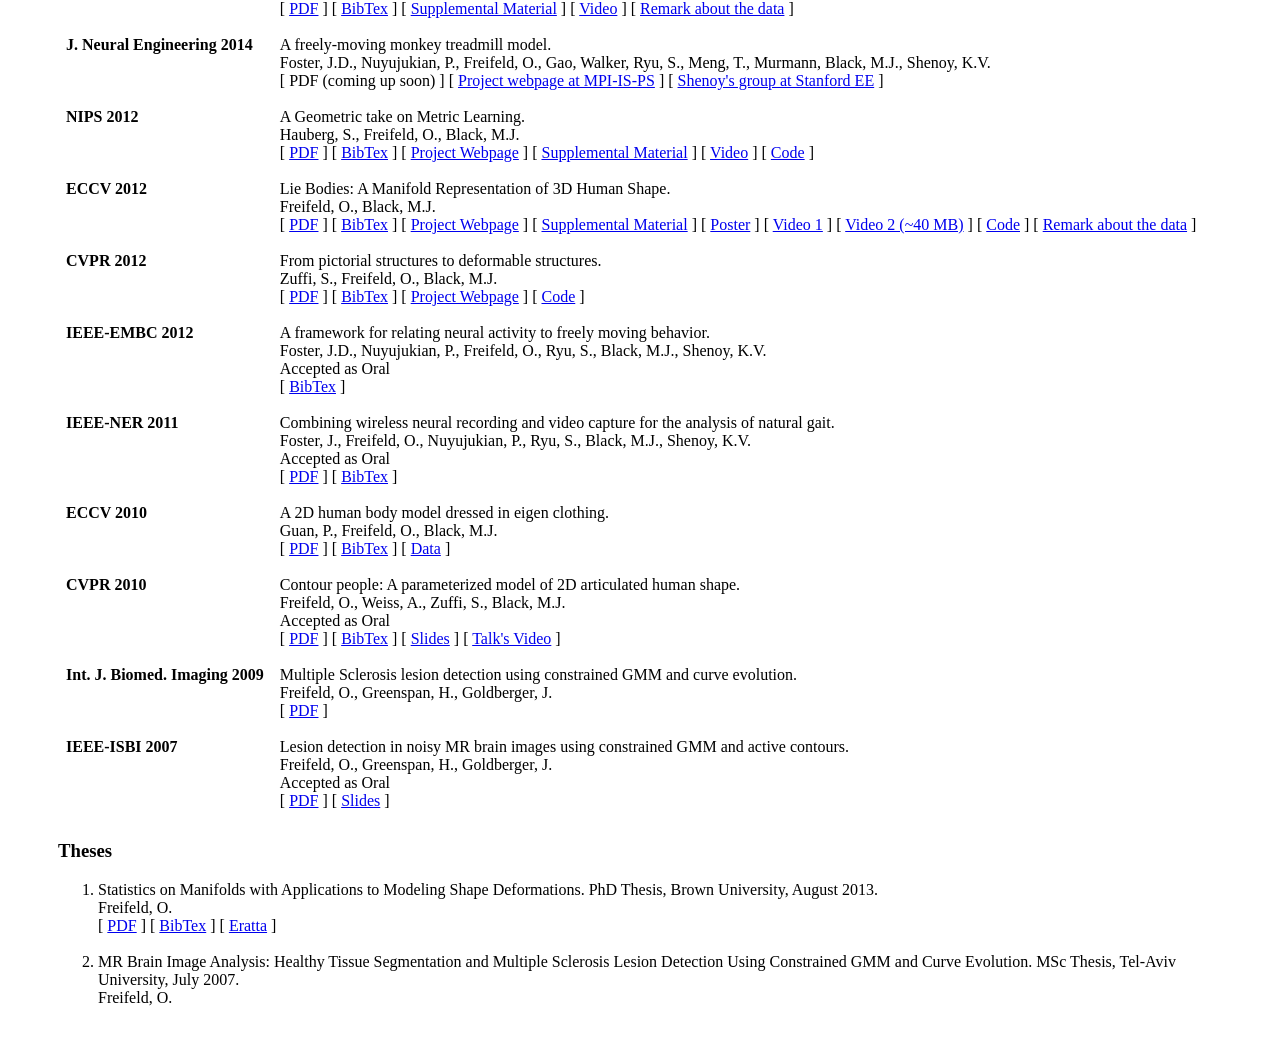
==== commit ccc4b38d: "Site" ====
--- a/papers.htm
+++ b/papers.htm
@@ -1,4 +1,3 @@
-
 <!DOCTYPE html PUBLIC "-//W3C//DTD HTML 4.01//EN">
 <html>
 <head>
@@ -52,141 +51,53 @@
 <div id="content">
 
 
-
-
-
 <h3>Preprints</h3>
 
-<ol>
-
-    <li>
-        A Regularity Condition Under Which a CPAB Transformation is a Diffeomorphism.
-        <font color=black size="+0"> <b>arXiv, 2026</b></font>.
-        <br>
-        Amit Aflalo, Oren Freifeld
-        <br>
-        [ <a href="https://arxiv.org/abs/2610.32369">arXiv</a> ]
-        [ <a href="https://arxiv.org/pdf/2610.32369">PDF</a> ]
-    </li></br>
-
-    <li>
-        Fast and Memory-Efficient Wavelet Convolutions via I/O-Aware Reformulation.
-        <font color=black size="+0"> <b>arXiv, 2026</b></font>.
-        <br>
-        Amit Aflalo, Shahaf Finder, Roy Amoyal, Eran Treister, Oren Freifeld
-        <br>
-        [ <a href="https://arxiv.org/abs/2608.10805">arXiv</a> ]
-        [ <a href="https://arxiv.org/pdf/2608.10805">PDF</a> ]
-    </li></br>
-
-    <li>
-        SoftDTW-CUDA-Torch: Memory-Efficient GPU-Accelerated Soft Dynamic Time Warping for PyTorch.
-        <font color=black size="+0"> <b>arXiv, 2026</b></font>.
-        <br>
-        Ron Shapira Weber and Oren Freifeld
-        <br>
-        [ <a href="https://arxiv.org/abs/2602.17206">arXiv</a> ]
-        [ <a href="https://arxiv.org/pdf/2602.17206">PDF</a> ]
-    </li></br>
-
-    <li>
-        Diffeomorphic Temporal Alignment Nets for Time-series Joint Alignment and Averaging.
-        <font color=black size="+0"> <b>arXiv, 2025</b></font>.
-        <br>
-        Ron Shapira Weber and Oren Freifeld
-        <br>
-        [ <a href="https://arxiv.org/abs/2502.06591">arXiv</a> ]
-        [ <a href="https://arxiv.org/pdf/2502.06591">PDF</a> ]
-    </li></br>
-
-</ol>
-
-
-
-<h3>Peer-Reviewed Publications</h3>
-
-
-
-<table class="pub-table">
+<ol> 
+	<li>
+			SoftDTW-CUDA-Torch: Memory-Efficient GPU-Accelerated Soft Dynamic Time Warping for PyTorch. 
+			<font color=black size="+0"> <b>arXiv, 2026</b></font>.
+			<br>
+			Ron Shapira Weber and  Oren Freifeld
+		</li></br>
+		<li>
+			Gaussian Splashing: Direct Volumetric Rendering Underwater. 
+			<font color=black size="+0"> <b>arXiv, 2025</b></font>.
+			<br>
+			Nir Mualem, Roy Amoyal, Oren Freifeld, and Derya Akkaynak
+		</li></br>
 	
-	
-	  <tr>
-    <td class="pub-venue">NeurIPS 2026</td>
-    <td>
-      Factorized Gradients for Scalable Highly-expressive Parametric Diffeomorphisms.<br>
-      Amit Aflalo, Eran Treister, Chaim Baskin, Oren Freifeld <br>
-[ <a href="https://arxiv.org/pdf/2610.34766">PDF</a> ]
-[ <a href="https://github.com/BGU-CS-VIL/FG-CPAB">Code</a> ]
-[ <a href="https://bgu-cs-vil.github.io/FG-CPAB/">Project webpage</a> ]
-
-    </td>
-  </tr>
-
-  <tr>
-    <td class="pub-venue">NeurIPS 2026</td>
-    <td>
-      Video Stitching from Multiple Moving Cameras.<br>
-      Shira Ifergane, Roy Amoyal, Shahar Benishay, Oren Freifeld
-    </td>
-  </tr>
-
-  <tr>
-    <td class="pub-venue">NeurIPS 2026</td>
-    <td>
-      SemGeo-Gen: Unsupervised Generation of Approximate Cross-Instance Semantic-Geometric Correspondences.<br>
-      Roy Amoyal, Shira Ifergane, Oren Freifeld <br>
-[ <a href="https://arxiv.org/pdf/2610.32663">PDF</a> ]
-[ Code (coming soon) ]
-[ <a href="https://bgu-cs-vil.github.io/SemGeo-Gen/">Project webpage</a> ]
-
-    </td>
-  </tr>
-	
-	
-	<tr>
-  <td class="pub-venue">Scientific Reports 2026</td>
-  <td>
-    Gaussian Splashing Enables Direct Volumetric Rendering Underwater.
-    </br>
-    Nir Mualem, Roy Amoyal, Oren Freifeld, and Derya Akkaynak.
-    </br>
-    [ <a href="https://arxiv.org/abs/2411.19588">Preprint</a> ]
-    [ <a href="https://github.com/BGU-CS-VIL/gaussianSplashing">Code</a> ]
-    [ <a href="https://bgu-cs-vil.github.io/gaussiansplashingUW.github.io/">Project webpage</a> ]
-  </td>
-</tr>
-	
-	
-	
-	
-	<tr>
-    <td class="pub-venue">Journal of Statistical SW 2026</td>
-    <td>       
-      	CPU- and GPU-based Distributed Sampling in Dirichlet Process Mixtures for Large-scale Analysis.
+		<li>
+			Diffeomorphic Temporal Alignment Nets for Time-series Joint Alignment and Averaging. 
+			<font color=black size="+0"> <b>arXiv, 2025</b></font>.
+			<br>
+			Ron Shapira Weber and Oren Freifeld
+		</li></br>
+			<li> CPU- and GPU-based Distributed Sampling in Dirichlet Process Mixtures for Large-scale Analysis.
+			
+	<font color=black size="+0"> <b>arXiv, 2022 ("provisionally accepted" to the Journal of Statistical Software, date of publucation: TBA) </b></font>.
 	 </br>
 	 Or Dinari*, Raz Zamir*, John Fisher III, and Oren Freifeld.
-	 	 	  </br>("*" indicates both these authors contributed equally)
+	 	  </br>("*" indicates both these authors contributed equally)
 	      </br> 
-	    [ <a href="https://arxiv.org/abs/2204.08988">PDF</a> ]
+	             [ <a href="https://arxiv.org/abs/2204.08988">PDF</a> ]
         [ Code: 
         <a href="https://github.com/BGU-CS-VIL/dpmmpython">Python</a>;
         <a href="https://github.com/BGU-CS-VIL/DPMMSubClusters.jl">Julia</a>;
         <a href="https://github.com/BGU-CS-VIL/DPMMSubClusters_GPU">CUDA/C++</a>]
-	
-      
-      
-      
-    </td>
-  </tr>	
-	
-	
+		</li>
+</ol>			
+
+<h3>Peer-Reviewed Publications</h3>
+
+
+
+<table class="pub-table">
 	<tr>
     <td class="pub-venue">CVPR 2026</td>
     <td>
       Cross-Instance Gaussian Splatting Registration via Geometry-Aware Feature-Guided Alignment.<br>
-      Roy Amoyal, Oren Freifeld, Chaim Baskin<br>
-      [ <a href="https://openaccess.thecvf.com/content/CVPR2026/papers/Amoyal_Cross-Instance_Gaussian_Splatting_Registration_via_Geometry-Aware_Feature-Guided_Alignment_CVPR_2026_paper.pdf">PDF</a> ]
-      [ <a href="https://openaccess.thecvf.com/content/CVPR2026/supplemental/Amoyal_Cross-Instance_Gaussian_Splatting_CVPR_2026_supplemental.pdf">Supplemental Material</a> ]
+      Roy Amoyal, Oren Freifeld, Chaim Baskin
     </td>
   </tr>
   
@@ -194,9 +105,7 @@
     <td class="pub-venue">NeurIPS 2025</td>
     <td>
       FastJAM: a Fast Joint Alignment Model for Images.<br>
-      Omri Hirsch*, Ron Shapira Weber*, Shira Ifergane, Oren Freifeld<br>
-      [ <a href="https://papers.nips.cc/paper_files/paper/2025/file/9713d53ee4f31781304b1ca43266f8d1-Paper-Conference.pdf">PDF</a> ]
-      [ <a href="https://papers.nips.cc/paper_files/paper/2025/file/9713d53ee4f31781304b1ca43266f8d1-Supplemental-Conference.zip">Supplemental Material</a> ]
+      Omri Hirsch*, Ron Shapira Weber*, Shira Ifergane, Oren Freifeld
     </td>
   </tr>
 
@@ -204,9 +113,7 @@
     <td class="pub-venue">ICCV 2025</td>
     <td>
       Synchronization of Multiple Videos.<br>
-      Avihai Naaman*, Ron Shapira Weber*, Oren Freifeld<br>
-      [ <a href="https://openaccess.thecvf.com/content/ICCV2025/papers/Naaman_Synchronization_of_Multiple_Videos_ICCV_2025_paper.pdf">PDF</a> ]
-      [ <a href="https://openaccess.thecvf.com/content/ICCV2025/supplemental/Naaman_Synchronization_of_Multiple_ICCV_2025_supplemental.pdf">Supplemental Material</a> ]
+      Avihai Naaman*, Ron Shapira Weber*, Oren Freifeld
     </td>
   </tr>
 
@@ -214,8 +121,7 @@
     <td class="pub-venue">ICML 2025</td>
     <td>
       TimePoint: Accelerated Time Series Alignment via Self-Supervised Keypoint and Descriptor Learning.<br>
-      Ron Shapira Weber, Shahar Benishay, Shahaf E. Finder, Andrey Lavrinenko, Oren Freifeld<br>
-      [ <a href="https://raw.githubusercontent.com/mlresearch/v267/main/assets/shapira-weber25a/shapira-weber25a.pdf">PDF (Paper + Supplemental Material)</a> ]
+      Ron Shapira Weber, Shahar Benishay, Shahaf E. Finder, Andrey Lavrinenko, Oren Freifeld
     </td>
   </tr>
 
@@ -223,8 +129,7 @@
     <td class="pub-venue">ICML 2025</td>
     <td>
       Improving the Effective Receptive Field of Message-Passing Neural Networks.<br>
-      Shahaf E. Finder, Ron Shapira Weber, Moshe Eliasof, Oren Freifeld, Eran Treister<br>
-      [ <a href="https://raw.githubusercontent.com/mlresearch/v267/main/assets/finder25a/finder25a.pdf">PDF (Paper + Supplemental Material)</a> ]
+      Shahaf E. Finder, Ron Shapira Weber, Moshe Eliasof, Oren Freifeld, Eran Treister
     </td>
   </tr>
 
@@ -232,8 +137,7 @@
     <td class="pub-venue">ICML 2025</td>
     <td>
       Clustering via Self-Supervised Diffusion.<br>
-      Roy Uziel, Irit Chelly, Oren Freifeld, Ari Pakman<br>
-      [ <a href="https://raw.githubusercontent.com/mlresearch/v267/main/assets/uziel25a/uziel25a.pdf">PDF (Paper + Supplemental Material)</a> ]
+      Roy Uziel, Irit Chelly, Oren Freifeld, Ari Pakman
     </td>
   </tr>
 
@@ -241,8 +145,7 @@
     <td class="pub-venue">AISTATS 2025</td>
     <td>
       Consistent Amortized Clustering via Generative Flow Networks.<br>
-      Irit Chelly, Roy Uziel, Oren Freifeld, Ari Pakman<br>
-      [ <a href="https://raw.githubusercontent.com/mlresearch/v258/main/assets/chelly25a/chelly25a.pdf">PDF (Paper + Supplemental Material)</a> ]
+      Irit Chelly, Roy Uziel, Oren Freifeld, Ari Pakman
     </td>
   </tr>
 
@@ -250,9 +153,7 @@
     <td class="pub-venue">ECCV 2024</td>
     <td>
       SpaceJAM: a Lightweight and Regularization-free Method for Fast Joint Alignment of Images.<br>
-      Nir Barel*, Ron Shapira Weber*, Nir Mualem, Shahaf Finder, Oren Freifeld<br>
-      [ <a href="https://www.ecva.net/papers/eccv_2024/papers_ECCV/papers/02054.pdf">PDF</a> ]
-      [ <a href="https://www.ecva.net/papers/eccv_2024/papers_ECCV/papers/02054-supp.pdf">Supplemental Material</a> ]
+      Nir Barel*, Ron Shapira Weber*, Nir Mualem, Shahaf Finder, Oren Freifeld
     </td>
   </tr>
 
@@ -260,9 +161,7 @@
     <td class="pub-venue">ECCV 2024</td>
     <td>
       Wavelet Convolutions for Large Receptive Fields.<br>
-      Shahaf Finder, Roy Amoyal, Eran Treister, Oren Freifeld<br>
-      [ <a href="https://www.ecva.net/papers/eccv_2024/papers_ECCV/papers/07137.pdf">PDF</a> ]
-      [ <a href="https://www.ecva.net/papers/eccv_2024/papers_ECCV/papers/07137-supp.pdf">Supplemental Material</a> ]
+      Shahaf Finder, Roy Amoyal, Eran Treister, Oren Freifeld
     </td>
   </tr>
 
@@ -270,9 +169,7 @@
     <td class="pub-venue">ECCV 2024</td>
     <td>
       Trainable Highly-expressive Activation Functions.<br>
-      Irit Chelly*, Shahaf Finder*, Shira Ifergane, Oren Freifeld<br>
-      [ <a href="https://www.ecva.net/papers/eccv_2024/papers_ECCV/papers/07743.pdf">PDF</a> ]
-      [ <a href="https://www.ecva.net/papers/eccv_2024/papers_ECCV/papers/07743-supp.pdf">Supplemental Material</a> ]
+      Irit Chelly*, Shahaf Finder*, Shira Ifergane, Oren Freifeld
     </td>
   </tr>
 
@@ -281,8 +178,6 @@
     <td>
       From ViT Features to Training-free Video Object Segmentation via Streaming-data Mixture Models.<br>
       Roy Uziel, Or Dinari, Oren Freifeld<br>
-      [ <a href="https://proceedings.neurips.cc/paper_files/paper/2023/file/240cc9ac4789351653d13cfcba4ee85c-Paper-Conference.pdf">PDF</a> ]
-      [ <a href="https://proceedings.neurips.cc/paper_files/paper/2023/file/240cc9ac4789351653d13cfcba4ee85c-Supplemental-Conference.zip">Supplemental Material</a> ]
     </td>
   </tr>
 
@@ -435,7 +330,7 @@
       Dinari, O.*, Yu, A.*, Freifeld, O., Fisher III, J.<br>
       ("*" indicates both these authors contributed equally)<br>
       <font color=red size="+1"><b>Best Paper Award</b></font><br>
-      [ <a href="./papers/dinari2019ccgrid.pdf">PDF</a> ]     
+      [ <a href="https://www.cs.bgu.ac.il/~dinari/papers/dpmm_hpml2019.pdf">PDF</a> ]     
       [ <a href="https://github.com/BGU-CS-VIL/DPMMSubClusters.jl">Code (Julia)</a> ]  
       [ <a href="https://github.com/BGU-CS-VIL/dpmmpython">Code (Python)</a> ]
     </td>
@@ -469,7 +364,7 @@
     <td>
       Transformations Based on Continuous Piecewise-Affine Velocity Fields.<br>
       Freifeld, O., Hauberg, S., Batmanghelich, K., Fisher III, J.<br/>
-      [ <a href="./papers/freifeld_etal_PAMI_2017.pdf">PDF</a> ]
+      [ <a href="./papers/freifeld_etal_PAMI_2017">PDF</a> ]
       [ <a href="./papers/freifeld_etal_PAMI_2017_supmat.pdf">Supplemental Material</a> ]
       [ <a href="./papers/TR_cpab_derivative_2017.pdf">Technical Report: Deriving the CPAB Derivative</a> 
       (also includes fixing a small mistake in Eq 24 from the PAMI paper) ]
@@ -529,9 +424,9 @@
       A Dirichlet Process Mixture Model for Spherical Data.<br>
       Straub, J., Chang, J., Freifeld, O., Fisher III, J.<br>
       Accepted as Oral<br>
-      [ <a href="https://proceedings.mlr.press/v38/straub15.pdf">PDF</a> ]			    
+      [ <a href="http://people.csail.mit.edu/jstraub/download/straub2015dptgmm.pdf">PDF</a> ]			    
       [ <a href="http://groups.csail.mit.edu/vision/sli/bibtexbrowser.php?key=straub2015dptgmm&bib=%252Fafs%252Fcsail.mit.edu%252Fgroup%252Fvision%252Fwww%252Fdata%252Fsli%252Fbibtex%252FSLI_Group_Publications.bib">BibTex</a> ]
-      [ <a href="https://proceedings.mlr.press/v38/straub15-supp.pdf">Supplemental Material</a> ]
+      [ <a href="http://www.jstraub.de/download/straub2015dptgmm-supp.pdf">Supplemental Material</a> ]
       [ <a href="https://github.com/jstraub/dpMM">Code</a> ]
     </td>
   </tr>
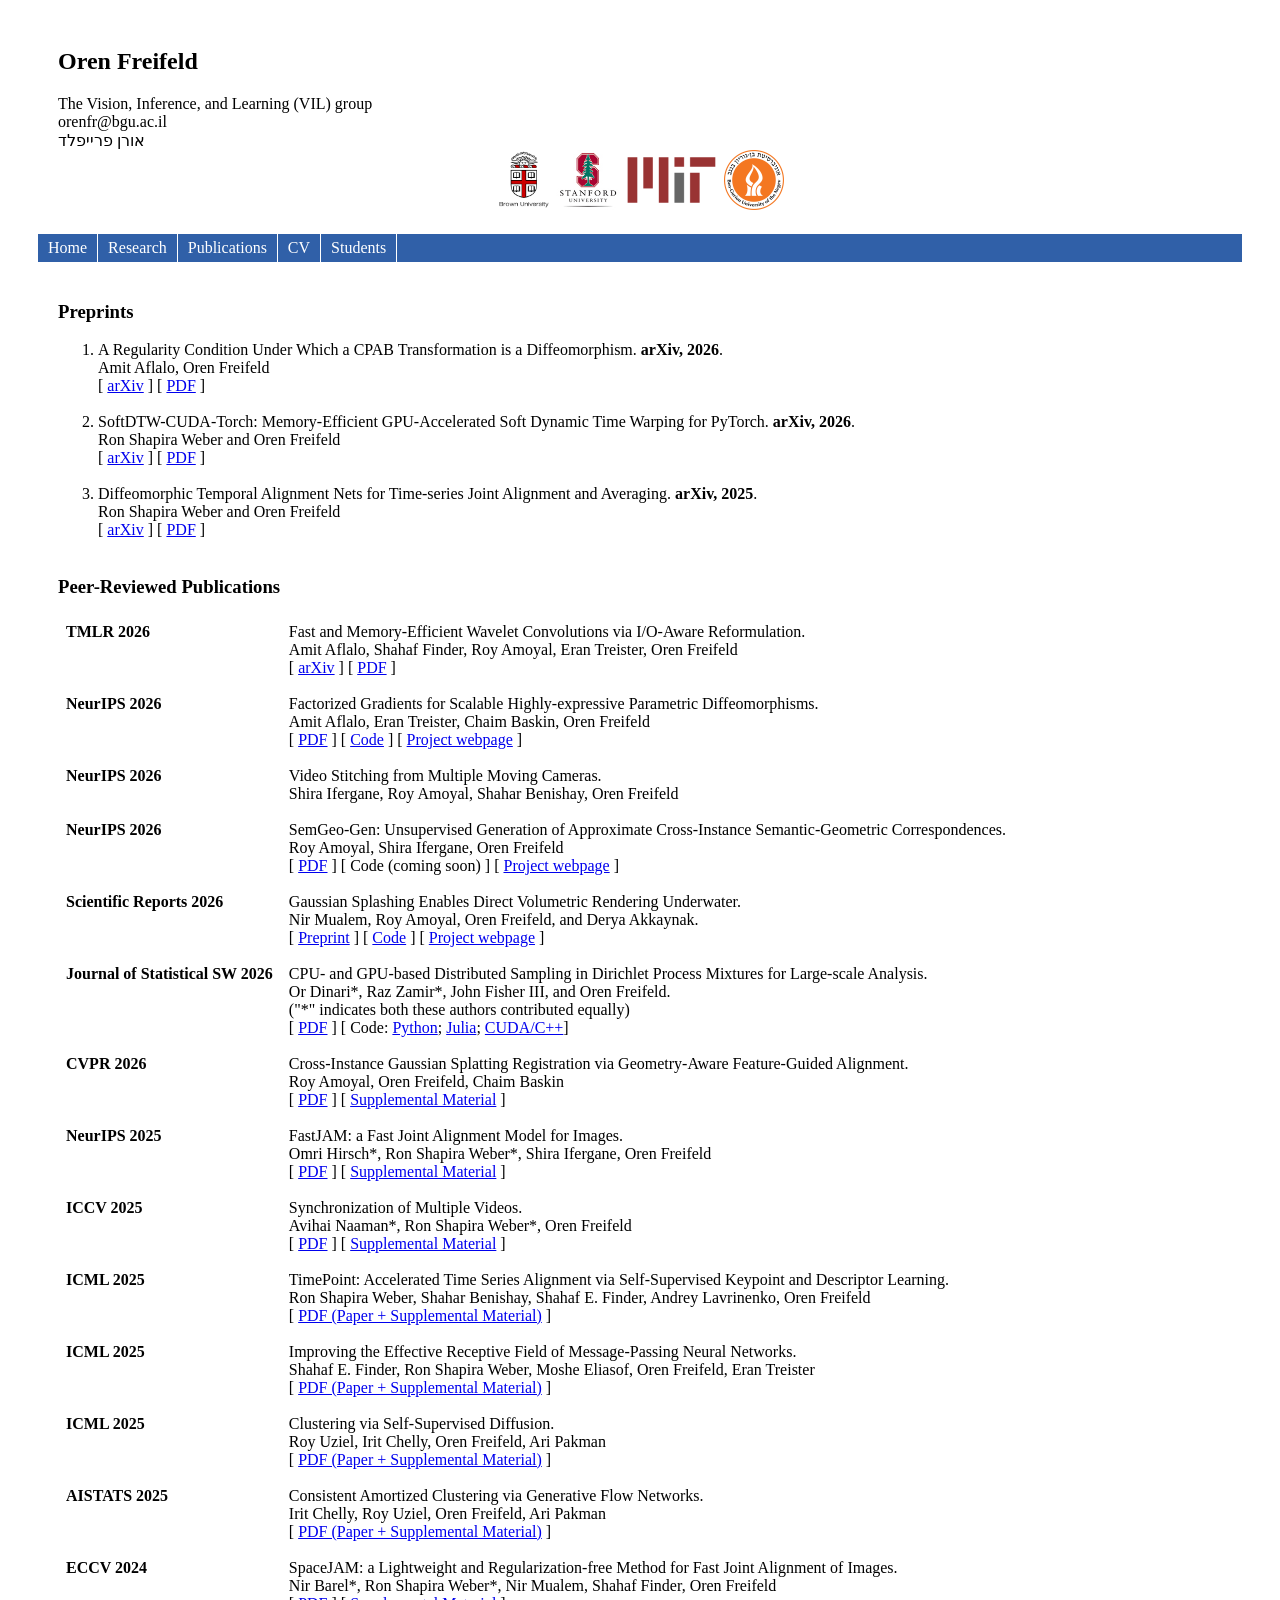
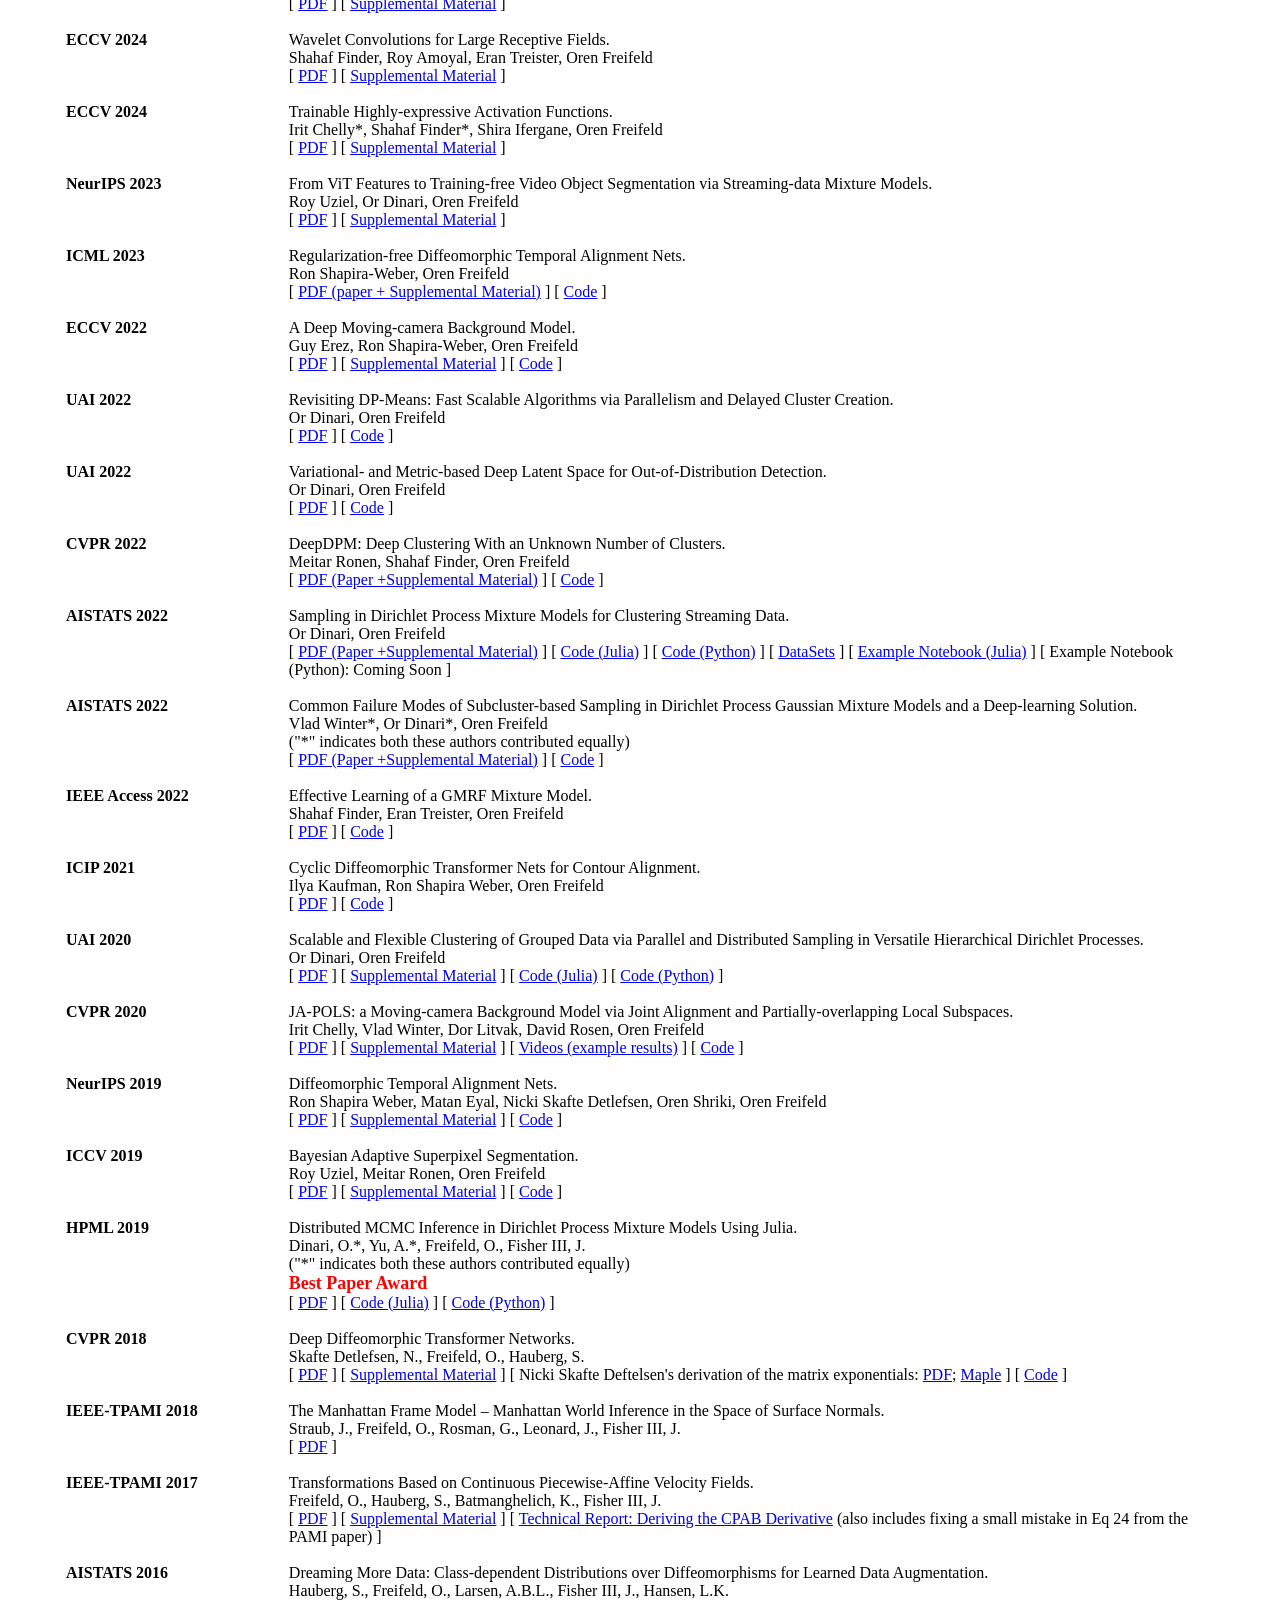
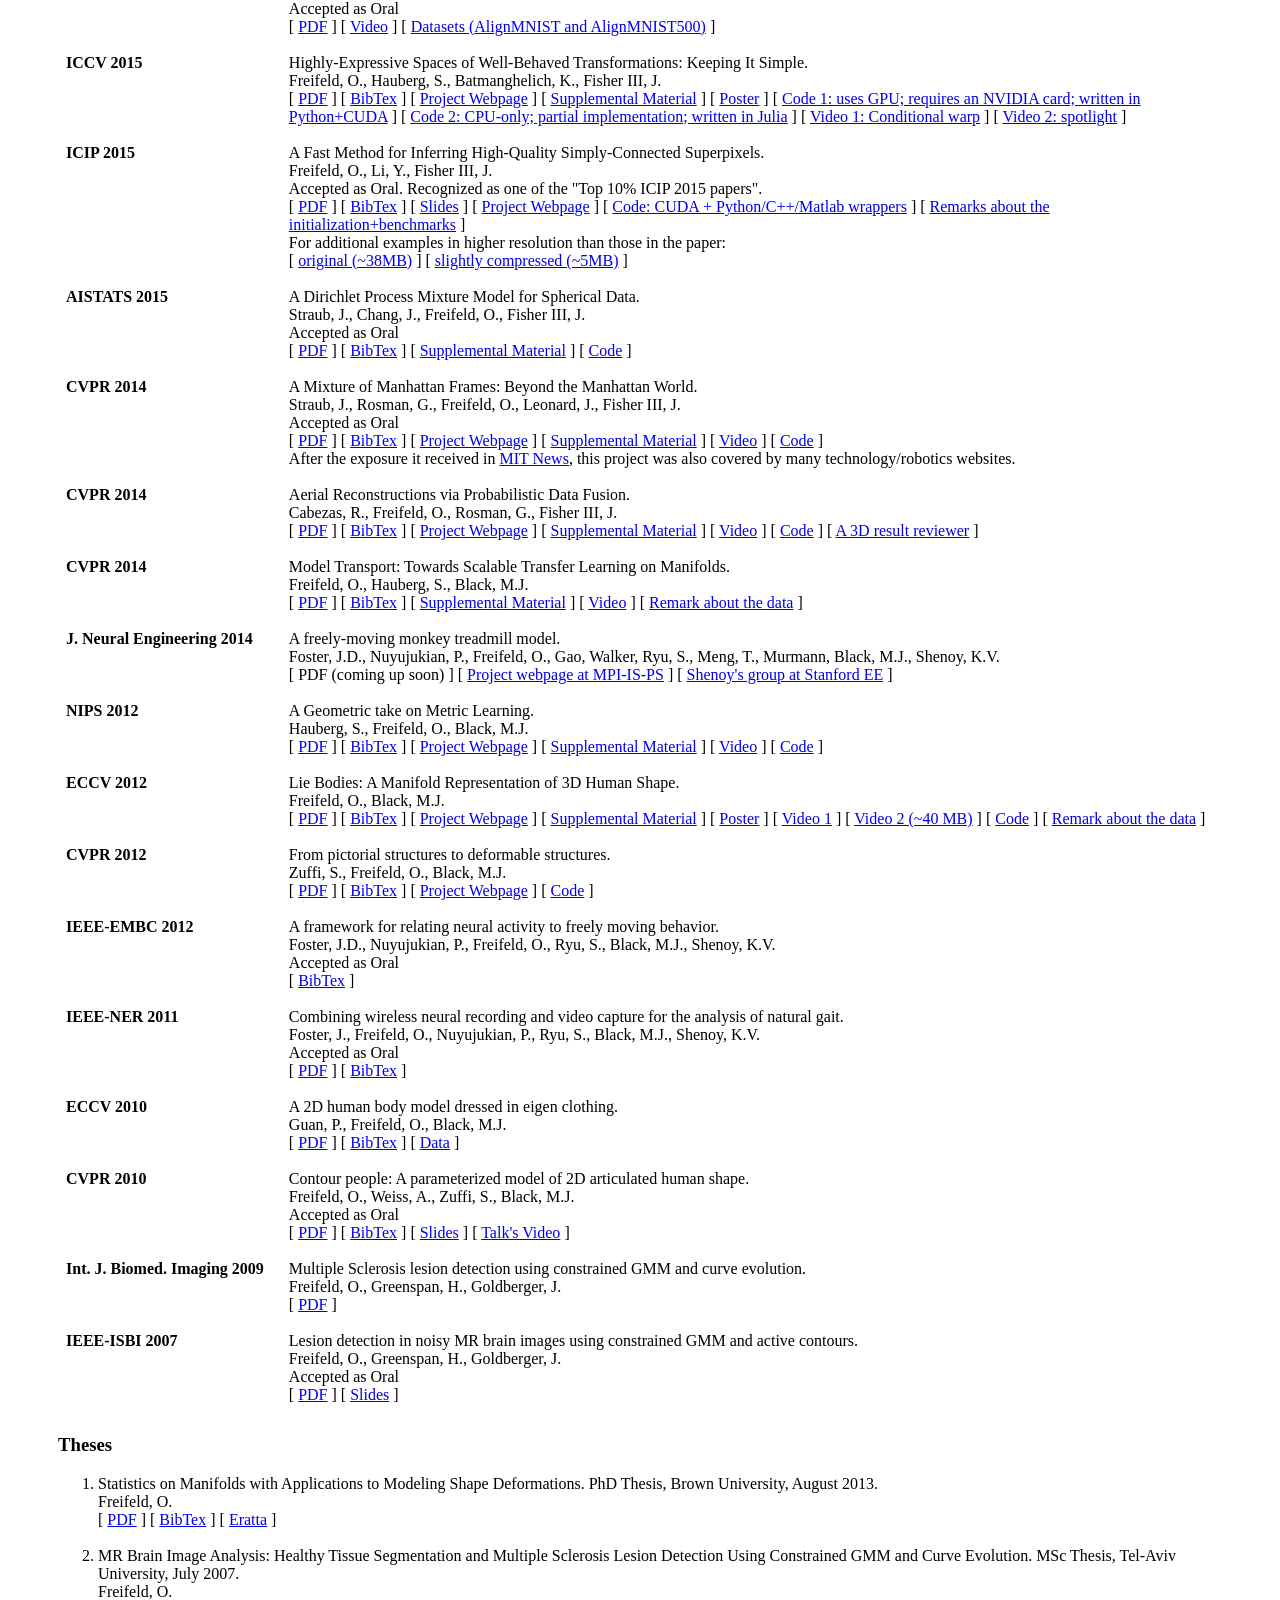
==== commit d269264d: "Site" ====
--- a/papers.htm
+++ b/papers.htm
@@ -1,3 +1,4 @@
+
 <!DOCTYPE html PUBLIC "-//W3C//DTD HTML 4.01//EN">
 <html>
 <head>
@@ -51,53 +52,143 @@
 <div id="content">
 
 
+
+
+
 <h3>Preprints</h3>
 
-<ol> 
-	<li>
-			SoftDTW-CUDA-Torch: Memory-Efficient GPU-Accelerated Soft Dynamic Time Warping for PyTorch. 
-			<font color=black size="+0"> <b>arXiv, 2026</b></font>.
-			<br>
-			Ron Shapira Weber and  Oren Freifeld
-		</li></br>
-		<li>
-			Gaussian Splashing: Direct Volumetric Rendering Underwater. 
-			<font color=black size="+0"> <b>arXiv, 2025</b></font>.
-			<br>
-			Nir Mualem, Roy Amoyal, Oren Freifeld, and Derya Akkaynak
-		</li></br>
-	
-		<li>
-			Diffeomorphic Temporal Alignment Nets for Time-series Joint Alignment and Averaging. 
-			<font color=black size="+0"> <b>arXiv, 2025</b></font>.
-			<br>
-			Ron Shapira Weber and Oren Freifeld
-		</li></br>
-			<li> CPU- and GPU-based Distributed Sampling in Dirichlet Process Mixtures for Large-scale Analysis.
-			
-	<font color=black size="+0"> <b>arXiv, 2022 ("provisionally accepted" to the Journal of Statistical Software, date of publucation: TBA) </b></font>.
+<ol>
+
+    <li>
+        A Regularity Condition Under Which a CPAB Transformation is a Diffeomorphism.
+        <font color=black size="+0"> <b>arXiv, 2026</b></font>.
+        <br>
+        Amit Aflalo, Oren Freifeld
+        <br>
+        [ <a href="https://arxiv.org/abs/2610.32369">arXiv</a> ]
+        [ <a href="https://arxiv.org/pdf/2610.32369">PDF</a> ]
+    </li></br>
+
+   
+
+    <li>
+        SoftDTW-CUDA-Torch: Memory-Efficient GPU-Accelerated Soft Dynamic Time Warping for PyTorch.
+        <font color=black size="+0"> <b>arXiv, 2026</b></font>.
+        <br>
+        Ron Shapira Weber and Oren Freifeld
+        <br>
+        [ <a href="https://arxiv.org/abs/2602.17206">arXiv</a> ]
+        [ <a href="https://arxiv.org/pdf/2602.17206">PDF</a> ]
+    </li></br>
+
+    <li>
+        Diffeomorphic Temporal Alignment Nets for Time-series Joint Alignment and Averaging.
+        <font color=black size="+0"> <b>arXiv, 2025</b></font>.
+        <br>
+        Ron Shapira Weber and Oren Freifeld
+        <br>
+        [ <a href="https://arxiv.org/abs/2502.06591">arXiv</a> ]
+        [ <a href="https://arxiv.org/pdf/2502.06591">PDF</a> ]
+    </li></br>
+
+</ol>
+
+
+
+<h3>Peer-Reviewed Publications</h3>
+
+
+
+<table class="pub-table">
+	
+<tr>
+  <td class="pub-venue">TMLR 2026</td>
+  <td>
+    Fast and Memory-Efficient Wavelet Convolutions via I/O-Aware Reformulation.<br>
+    Amit Aflalo, Shahaf Finder, Roy Amoyal, Eran Treister, Oren Freifeld<br>
+    [ <a href="https://arxiv.org/abs/2608.10805">arXiv</a> ]
+    [ <a href="https://arxiv.org/pdf/2608.10805">PDF</a> ]
+  </td>
+</tr>
+
+	
+	  <tr>
+    <td class="pub-venue">NeurIPS 2026</td>
+    <td>
+      Factorized Gradients for Scalable Highly-expressive Parametric Diffeomorphisms.<br>
+      Amit Aflalo, Eran Treister, Chaim Baskin, Oren Freifeld <br>
+[ <a href="https://arxiv.org/pdf/2610.34766">PDF</a> ]
+[ <a href="https://github.com/BGU-CS-VIL/FG-CPAB">Code</a> ]
+[ <a href="https://bgu-cs-vil.github.io/FG-CPAB/">Project webpage</a> ]
+
+    </td>
+  </tr>
+
+  <tr>
+    <td class="pub-venue">NeurIPS 2026</td>
+    <td>
+      Video Stitching from Multiple Moving Cameras.<br>
+      Shira Ifergane, Roy Amoyal, Shahar Benishay, Oren Freifeld
+    </td>
+  </tr>
+
+  <tr>
+    <td class="pub-venue">NeurIPS 2026</td>
+    <td>
+      SemGeo-Gen: Unsupervised Generation of Approximate Cross-Instance Semantic-Geometric Correspondences.<br>
+      Roy Amoyal, Shira Ifergane, Oren Freifeld <br>
+[ <a href="https://arxiv.org/pdf/2610.32663">PDF</a> ]
+[ Code (coming soon) ]
+[ <a href="https://bgu-cs-vil.github.io/SemGeo-Gen/">Project webpage</a> ]
+
+    </td>
+  </tr>
+	
+	
+	<tr>
+  <td class="pub-venue">Scientific Reports 2026</td>
+  <td>
+    Gaussian Splashing Enables Direct Volumetric Rendering Underwater.
+    </br>
+    Nir Mualem, Roy Amoyal, Oren Freifeld, and Derya Akkaynak.
+    </br>
+    [ <a href="https://arxiv.org/abs/2411.19588">Preprint</a> ]
+    [ <a href="https://github.com/BGU-CS-VIL/gaussianSplashing">Code</a> ]
+    [ <a href="https://bgu-cs-vil.github.io/gaussiansplashingUW.github.io/">Project webpage</a> ]
+  </td>
+</tr>
+	
+	
+	
+	
+	<tr>
+    <td class="pub-venue">Journal of Statistical SW 2026</td>
+    <td>       
+      	CPU- and GPU-based Distributed Sampling in Dirichlet Process Mixtures for Large-scale Analysis.
 	 </br>
 	 Or Dinari*, Raz Zamir*, John Fisher III, and Oren Freifeld.
-	 	  </br>("*" indicates both these authors contributed equally)
+	 	 	  </br>("*" indicates both these authors contributed equally)
 	      </br> 
-	             [ <a href="https://arxiv.org/abs/2204.08988">PDF</a> ]
+	    [ <a href="https://arxiv.org/abs/2204.08988">PDF</a> ]
         [ Code: 
         <a href="https://github.com/BGU-CS-VIL/dpmmpython">Python</a>;
         <a href="https://github.com/BGU-CS-VIL/DPMMSubClusters.jl">Julia</a>;
         <a href="https://github.com/BGU-CS-VIL/DPMMSubClusters_GPU">CUDA/C++</a>]
-		</li>
-</ol>			
-
-<h3>Peer-Reviewed Publications</h3>
-
-
-
-<table class="pub-table">
+	
+      
+      
+      
+    </td>
+  </tr>	
+	
+	
 	<tr>
     <td class="pub-venue">CVPR 2026</td>
     <td>
       Cross-Instance Gaussian Splatting Registration via Geometry-Aware Feature-Guided Alignment.<br>
-      Roy Amoyal, Oren Freifeld, Chaim Baskin
+      Roy Amoyal, Oren Freifeld, Chaim Baskin<br>
+      [ <a href="https://openaccess.thecvf.com/content/CVPR2026/papers/Amoyal_Cross-Instance_Gaussian_Splatting_Registration_via_Geometry-Aware_Feature-Guided_Alignment_CVPR_2026_paper.pdf">PDF</a> ]
+      [ <a href="https://openaccess.thecvf.com/content/CVPR2026/supplemental/Amoyal_Cross-Instance_Gaussian_Splatting_CVPR_2026_supplemental.pdf">Supplemental Material</a> ]
     </td>
   </tr>
   
@@ -105,7 +196,9 @@
     <td class="pub-venue">NeurIPS 2025</td>
     <td>
       FastJAM: a Fast Joint Alignment Model for Images.<br>
-      Omri Hirsch*, Ron Shapira Weber*, Shira Ifergane, Oren Freifeld
+      Omri Hirsch*, Ron Shapira Weber*, Shira Ifergane, Oren Freifeld<br>
+      [ <a href="https://papers.nips.cc/paper_files/paper/2025/file/9713d53ee4f31781304b1ca43266f8d1-Paper-Conference.pdf">PDF</a> ]
+      [ <a href="https://papers.nips.cc/paper_files/paper/2025/file/9713d53ee4f31781304b1ca43266f8d1-Supplemental-Conference.zip">Supplemental Material</a> ]
     </td>
   </tr>
 
@@ -113,7 +206,9 @@
     <td class="pub-venue">ICCV 2025</td>
     <td>
       Synchronization of Multiple Videos.<br>
-      Avihai Naaman*, Ron Shapira Weber*, Oren Freifeld
+      Avihai Naaman*, Ron Shapira Weber*, Oren Freifeld<br>
+      [ <a href="https://openaccess.thecvf.com/content/ICCV2025/papers/Naaman_Synchronization_of_Multiple_Videos_ICCV_2025_paper.pdf">PDF</a> ]
+      [ <a href="https://openaccess.thecvf.com/content/ICCV2025/supplemental/Naaman_Synchronization_of_Multiple_ICCV_2025_supplemental.pdf">Supplemental Material</a> ]
     </td>
   </tr>
 
@@ -121,7 +216,8 @@
     <td class="pub-venue">ICML 2025</td>
     <td>
       TimePoint: Accelerated Time Series Alignment via Self-Supervised Keypoint and Descriptor Learning.<br>
-      Ron Shapira Weber, Shahar Benishay, Shahaf E. Finder, Andrey Lavrinenko, Oren Freifeld
+      Ron Shapira Weber, Shahar Benishay, Shahaf E. Finder, Andrey Lavrinenko, Oren Freifeld<br>
+      [ <a href="https://raw.githubusercontent.com/mlresearch/v267/main/assets/shapira-weber25a/shapira-weber25a.pdf">PDF (Paper + Supplemental Material)</a> ]
     </td>
   </tr>
 
@@ -129,7 +225,8 @@
     <td class="pub-venue">ICML 2025</td>
     <td>
       Improving the Effective Receptive Field of Message-Passing Neural Networks.<br>
-      Shahaf E. Finder, Ron Shapira Weber, Moshe Eliasof, Oren Freifeld, Eran Treister
+      Shahaf E. Finder, Ron Shapira Weber, Moshe Eliasof, Oren Freifeld, Eran Treister<br>
+      [ <a href="https://raw.githubusercontent.com/mlresearch/v267/main/assets/finder25a/finder25a.pdf">PDF (Paper + Supplemental Material)</a> ]
     </td>
   </tr>
 
@@ -137,7 +234,8 @@
     <td class="pub-venue">ICML 2025</td>
     <td>
       Clustering via Self-Supervised Diffusion.<br>
-      Roy Uziel, Irit Chelly, Oren Freifeld, Ari Pakman
+      Roy Uziel, Irit Chelly, Oren Freifeld, Ari Pakman<br>
+      [ <a href="https://raw.githubusercontent.com/mlresearch/v267/main/assets/uziel25a/uziel25a.pdf">PDF (Paper + Supplemental Material)</a> ]
     </td>
   </tr>
 
@@ -145,7 +243,8 @@
     <td class="pub-venue">AISTATS 2025</td>
     <td>
       Consistent Amortized Clustering via Generative Flow Networks.<br>
-      Irit Chelly, Roy Uziel, Oren Freifeld, Ari Pakman
+      Irit Chelly, Roy Uziel, Oren Freifeld, Ari Pakman<br>
+      [ <a href="https://raw.githubusercontent.com/mlresearch/v258/main/assets/chelly25a/chelly25a.pdf">PDF (Paper + Supplemental Material)</a> ]
     </td>
   </tr>
 
@@ -153,7 +252,9 @@
     <td class="pub-venue">ECCV 2024</td>
     <td>
       SpaceJAM: a Lightweight and Regularization-free Method for Fast Joint Alignment of Images.<br>
-      Nir Barel*, Ron Shapira Weber*, Nir Mualem, Shahaf Finder, Oren Freifeld
+      Nir Barel*, Ron Shapira Weber*, Nir Mualem, Shahaf Finder, Oren Freifeld<br>
+      [ <a href="https://www.ecva.net/papers/eccv_2024/papers_ECCV/papers/02054.pdf">PDF</a> ]
+      [ <a href="https://www.ecva.net/papers/eccv_2024/papers_ECCV/papers/02054-supp.pdf">Supplemental Material</a> ]
     </td>
   </tr>
 
@@ -161,7 +262,9 @@
     <td class="pub-venue">ECCV 2024</td>
     <td>
       Wavelet Convolutions for Large Receptive Fields.<br>
-      Shahaf Finder, Roy Amoyal, Eran Treister, Oren Freifeld
+      Shahaf Finder, Roy Amoyal, Eran Treister, Oren Freifeld<br>
+      [ <a href="https://www.ecva.net/papers/eccv_2024/papers_ECCV/papers/07137.pdf">PDF</a> ]
+      [ <a href="https://www.ecva.net/papers/eccv_2024/papers_ECCV/papers/07137-supp.pdf">Supplemental Material</a> ]
     </td>
   </tr>
 
@@ -169,7 +272,9 @@
     <td class="pub-venue">ECCV 2024</td>
     <td>
       Trainable Highly-expressive Activation Functions.<br>
-      Irit Chelly*, Shahaf Finder*, Shira Ifergane, Oren Freifeld
+      Irit Chelly*, Shahaf Finder*, Shira Ifergane, Oren Freifeld<br>
+      [ <a href="https://www.ecva.net/papers/eccv_2024/papers_ECCV/papers/07743.pdf">PDF</a> ]
+      [ <a href="https://www.ecva.net/papers/eccv_2024/papers_ECCV/papers/07743-supp.pdf">Supplemental Material</a> ]
     </td>
   </tr>
 
@@ -178,6 +283,8 @@
     <td>
       From ViT Features to Training-free Video Object Segmentation via Streaming-data Mixture Models.<br>
       Roy Uziel, Or Dinari, Oren Freifeld<br>
+      [ <a href="https://proceedings.neurips.cc/paper_files/paper/2023/file/240cc9ac4789351653d13cfcba4ee85c-Paper-Conference.pdf">PDF</a> ]
+      [ <a href="https://proceedings.neurips.cc/paper_files/paper/2023/file/240cc9ac4789351653d13cfcba4ee85c-Supplemental-Conference.zip">Supplemental Material</a> ]
     </td>
   </tr>
 
@@ -330,7 +437,7 @@
       Dinari, O.*, Yu, A.*, Freifeld, O., Fisher III, J.<br>
       ("*" indicates both these authors contributed equally)<br>
       <font color=red size="+1"><b>Best Paper Award</b></font><br>
-      [ <a href="https://www.cs.bgu.ac.il/~dinari/papers/dpmm_hpml2019.pdf">PDF</a> ]     
+      [ <a href="./papers/dinari2019ccgrid.pdf">PDF</a> ]     
       [ <a href="https://github.com/BGU-CS-VIL/DPMMSubClusters.jl">Code (Julia)</a> ]  
       [ <a href="https://github.com/BGU-CS-VIL/dpmmpython">Code (Python)</a> ]
     </td>
@@ -364,7 +471,7 @@
     <td>
       Transformations Based on Continuous Piecewise-Affine Velocity Fields.<br>
       Freifeld, O., Hauberg, S., Batmanghelich, K., Fisher III, J.<br/>
-      [ <a href="./papers/freifeld_etal_PAMI_2017">PDF</a> ]
+      [ <a href="./papers/freifeld_etal_PAMI_2017.pdf">PDF</a> ]
       [ <a href="./papers/freifeld_etal_PAMI_2017_supmat.pdf">Supplemental Material</a> ]
       [ <a href="./papers/TR_cpab_derivative_2017.pdf">Technical Report: Deriving the CPAB Derivative</a> 
       (also includes fixing a small mistake in Eq 24 from the PAMI paper) ]
@@ -424,9 +531,9 @@
       A Dirichlet Process Mixture Model for Spherical Data.<br>
       Straub, J., Chang, J., Freifeld, O., Fisher III, J.<br>
       Accepted as Oral<br>
-      [ <a href="http://people.csail.mit.edu/jstraub/download/straub2015dptgmm.pdf">PDF</a> ]			    
+      [ <a href="https://proceedings.mlr.press/v38/straub15.pdf">PDF</a> ]			    
       [ <a href="http://groups.csail.mit.edu/vision/sli/bibtexbrowser.php?key=straub2015dptgmm&bib=%252Fafs%252Fcsail.mit.edu%252Fgroup%252Fvision%252Fwww%252Fdata%252Fsli%252Fbibtex%252FSLI_Group_Publications.bib">BibTex</a> ]
-      [ <a href="http://www.jstraub.de/download/straub2015dptgmm-supp.pdf">Supplemental Material</a> ]
+      [ <a href="https://proceedings.mlr.press/v38/straub15-supp.pdf">Supplemental Material</a> ]
       [ <a href="https://github.com/jstraub/dpMM">Code</a> ]
     </td>
   </tr>
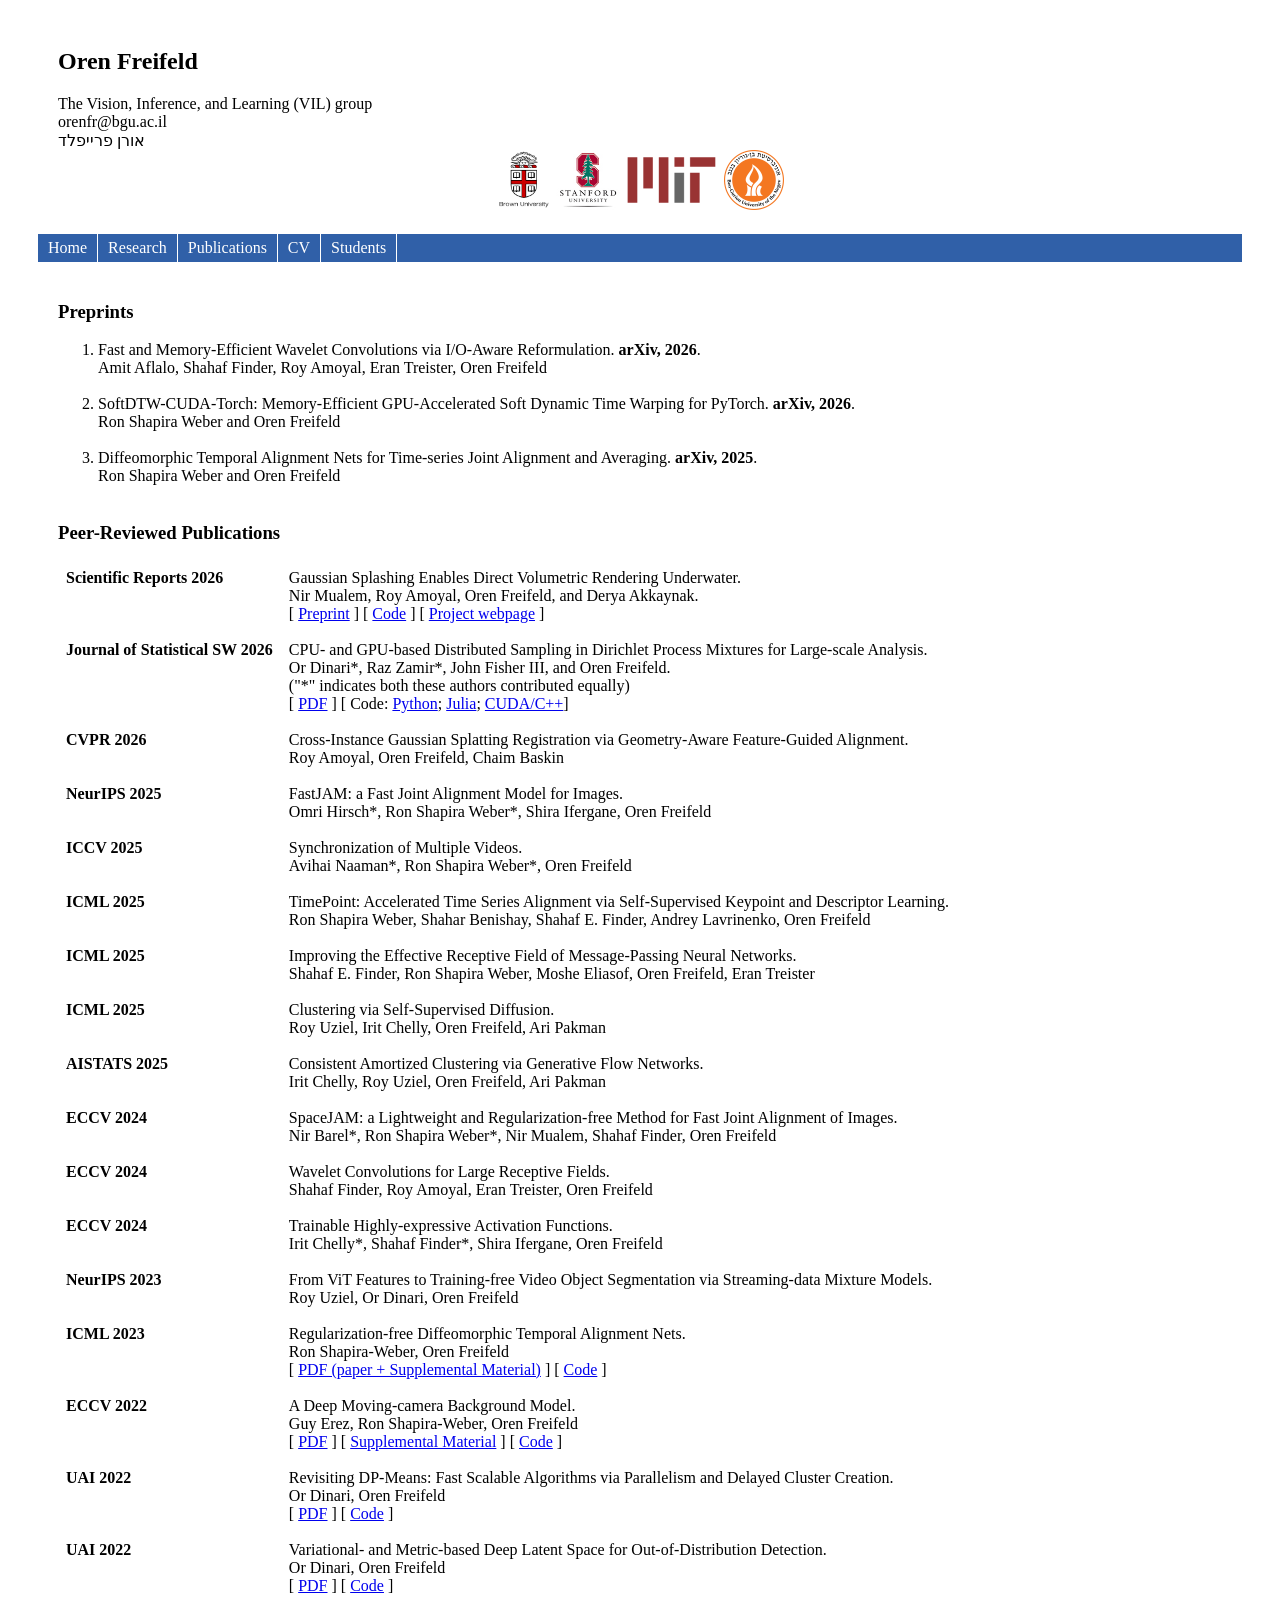
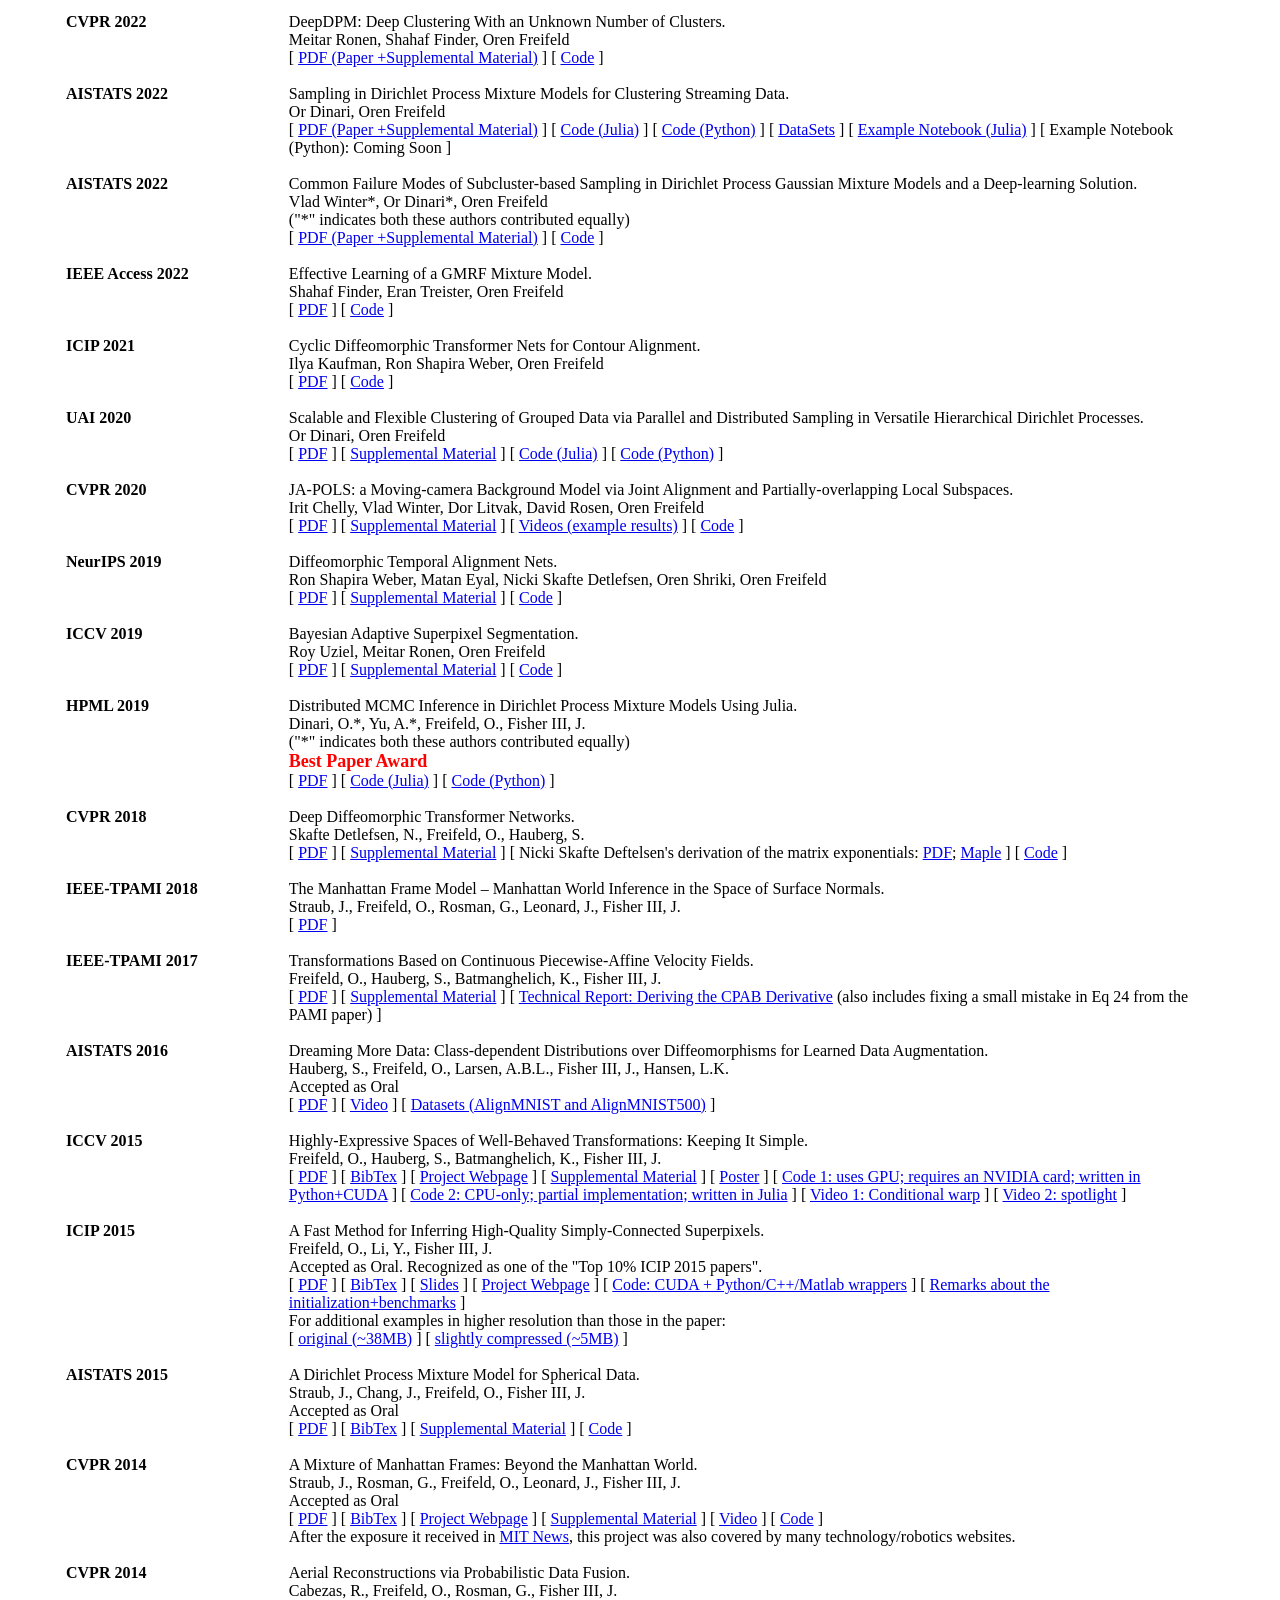
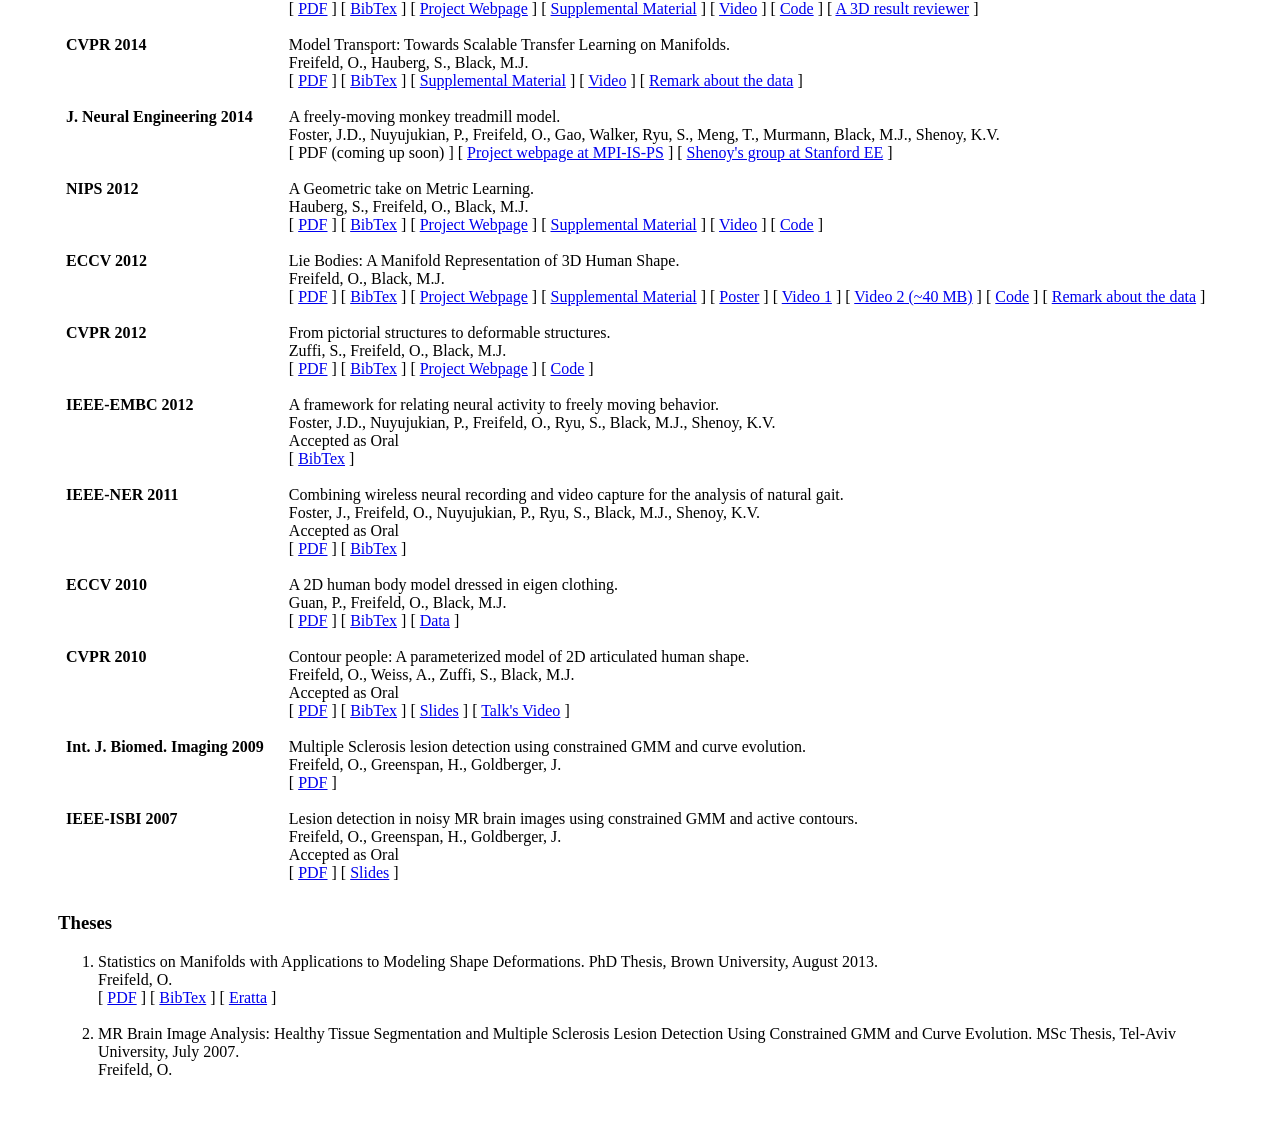
==== commit ddd93efc: "Site" ====
--- a/papers.htm
+++ b/papers.htm
@@ -1,4 +1,3 @@
-
 <!DOCTYPE html PUBLIC "-//W3C//DTD HTML 4.01//EN">
 <html>
 <head>
@@ -52,97 +51,41 @@
 <div id="content">
 
 
-
-
-
 <h3>Preprints</h3>
 
-<ol>
-
-    <li>
-        A Regularity Condition Under Which a CPAB Transformation is a Diffeomorphism.
-        <font color=black size="+0"> <b>arXiv, 2026</b></font>.
-        <br>
-        Amit Aflalo, Oren Freifeld
-        <br>
-        [ <a href="https://arxiv.org/abs/2610.32369">arXiv</a> ]
-        [ <a href="https://arxiv.org/pdf/2610.32369">PDF</a> ]
-    </li></br>
-
-   
-
-    <li>
-        SoftDTW-CUDA-Torch: Memory-Efficient GPU-Accelerated Soft Dynamic Time Warping for PyTorch.
-        <font color=black size="+0"> <b>arXiv, 2026</b></font>.
-        <br>
-        Ron Shapira Weber and Oren Freifeld
-        <br>
-        [ <a href="https://arxiv.org/abs/2602.17206">arXiv</a> ]
-        [ <a href="https://arxiv.org/pdf/2602.17206">PDF</a> ]
-    </li></br>
-
-    <li>
-        Diffeomorphic Temporal Alignment Nets for Time-series Joint Alignment and Averaging.
-        <font color=black size="+0"> <b>arXiv, 2025</b></font>.
-        <br>
-        Ron Shapira Weber and Oren Freifeld
-        <br>
-        [ <a href="https://arxiv.org/abs/2502.06591">arXiv</a> ]
-        [ <a href="https://arxiv.org/pdf/2502.06591">PDF</a> ]
-    </li></br>
-
-</ol>
-
-
+<ol> 
+	
+	<li>
+			Fast and Memory-Efficient Wavelet Convolutions via I/O-Aware Reformulation. 
+			<font color=black size="+0"> <b>arXiv, 2026</b></font>.
+			<br>
+			 Amit Aflalo, Shahaf Finder, Roy Amoyal, Eran Treister, Oren Freifeld
+		</li></br>
+	
+	
+	
+	
+	<li>
+			SoftDTW-CUDA-Torch: Memory-Efficient GPU-Accelerated Soft Dynamic Time Warping for PyTorch. 
+			<font color=black size="+0"> <b>arXiv, 2026</b></font>.
+			<br>
+			Ron Shapira Weber and  Oren Freifeld
+		</li></br>
+		
+	
+		<li>
+			Diffeomorphic Temporal Alignment Nets for Time-series Joint Alignment and Averaging. 
+			<font color=black size="+0"> <b>arXiv, 2025</b></font>.
+			<br>
+			Ron Shapira Weber and Oren Freifeld
+		</li></br>
+</ol>			
 
 <h3>Peer-Reviewed Publications</h3>
 
 
 
 <table class="pub-table">
-	
-<tr>
-  <td class="pub-venue">TMLR 2026</td>
-  <td>
-    Fast and Memory-Efficient Wavelet Convolutions via I/O-Aware Reformulation.<br>
-    Amit Aflalo, Shahaf Finder, Roy Amoyal, Eran Treister, Oren Freifeld<br>
-    [ <a href="https://arxiv.org/abs/2608.10805">arXiv</a> ]
-    [ <a href="https://arxiv.org/pdf/2608.10805">PDF</a> ]
-  </td>
-</tr>
-
-	
-	  <tr>
-    <td class="pub-venue">NeurIPS 2026</td>
-    <td>
-      Factorized Gradients for Scalable Highly-expressive Parametric Diffeomorphisms.<br>
-      Amit Aflalo, Eran Treister, Chaim Baskin, Oren Freifeld <br>
-[ <a href="https://arxiv.org/pdf/2610.34766">PDF</a> ]
-[ <a href="https://github.com/BGU-CS-VIL/FG-CPAB">Code</a> ]
-[ <a href="https://bgu-cs-vil.github.io/FG-CPAB/">Project webpage</a> ]
-
-    </td>
-  </tr>
-
-  <tr>
-    <td class="pub-venue">NeurIPS 2026</td>
-    <td>
-      Video Stitching from Multiple Moving Cameras.<br>
-      Shira Ifergane, Roy Amoyal, Shahar Benishay, Oren Freifeld
-    </td>
-  </tr>
-
-  <tr>
-    <td class="pub-venue">NeurIPS 2026</td>
-    <td>
-      SemGeo-Gen: Unsupervised Generation of Approximate Cross-Instance Semantic-Geometric Correspondences.<br>
-      Roy Amoyal, Shira Ifergane, Oren Freifeld <br>
-[ <a href="https://arxiv.org/pdf/2610.32663">PDF</a> ]
-[ Code (coming soon) ]
-[ <a href="https://bgu-cs-vil.github.io/SemGeo-Gen/">Project webpage</a> ]
-
-    </td>
-  </tr>
 	
 	
 	<tr>
@@ -160,14 +103,13 @@
 	
 	
 	
-	
 	<tr>
     <td class="pub-venue">Journal of Statistical SW 2026</td>
     <td>       
       	CPU- and GPU-based Distributed Sampling in Dirichlet Process Mixtures for Large-scale Analysis.
 	 </br>
 	 Or Dinari*, Raz Zamir*, John Fisher III, and Oren Freifeld.
-	 	 	  </br>("*" indicates both these authors contributed equally)
+	 	  </br>("*" indicates both these authors contributed equally)
 	      </br> 
 	    [ <a href="https://arxiv.org/abs/2204.08988">PDF</a> ]
         [ Code: 
@@ -186,9 +128,7 @@
     <td class="pub-venue">CVPR 2026</td>
     <td>
       Cross-Instance Gaussian Splatting Registration via Geometry-Aware Feature-Guided Alignment.<br>
-      Roy Amoyal, Oren Freifeld, Chaim Baskin<br>
-      [ <a href="https://openaccess.thecvf.com/content/CVPR2026/papers/Amoyal_Cross-Instance_Gaussian_Splatting_Registration_via_Geometry-Aware_Feature-Guided_Alignment_CVPR_2026_paper.pdf">PDF</a> ]
-      [ <a href="https://openaccess.thecvf.com/content/CVPR2026/supplemental/Amoyal_Cross-Instance_Gaussian_Splatting_CVPR_2026_supplemental.pdf">Supplemental Material</a> ]
+      Roy Amoyal, Oren Freifeld, Chaim Baskin
     </td>
   </tr>
   
@@ -196,9 +136,7 @@
     <td class="pub-venue">NeurIPS 2025</td>
     <td>
       FastJAM: a Fast Joint Alignment Model for Images.<br>
-      Omri Hirsch*, Ron Shapira Weber*, Shira Ifergane, Oren Freifeld<br>
-      [ <a href="https://papers.nips.cc/paper_files/paper/2025/file/9713d53ee4f31781304b1ca43266f8d1-Paper-Conference.pdf">PDF</a> ]
-      [ <a href="https://papers.nips.cc/paper_files/paper/2025/file/9713d53ee4f31781304b1ca43266f8d1-Supplemental-Conference.zip">Supplemental Material</a> ]
+      Omri Hirsch*, Ron Shapira Weber*, Shira Ifergane, Oren Freifeld
     </td>
   </tr>
 
@@ -206,9 +144,7 @@
     <td class="pub-venue">ICCV 2025</td>
     <td>
       Synchronization of Multiple Videos.<br>
-      Avihai Naaman*, Ron Shapira Weber*, Oren Freifeld<br>
-      [ <a href="https://openaccess.thecvf.com/content/ICCV2025/papers/Naaman_Synchronization_of_Multiple_Videos_ICCV_2025_paper.pdf">PDF</a> ]
-      [ <a href="https://openaccess.thecvf.com/content/ICCV2025/supplemental/Naaman_Synchronization_of_Multiple_ICCV_2025_supplemental.pdf">Supplemental Material</a> ]
+      Avihai Naaman*, Ron Shapira Weber*, Oren Freifeld
     </td>
   </tr>
 
@@ -216,8 +152,7 @@
     <td class="pub-venue">ICML 2025</td>
     <td>
       TimePoint: Accelerated Time Series Alignment via Self-Supervised Keypoint and Descriptor Learning.<br>
-      Ron Shapira Weber, Shahar Benishay, Shahaf E. Finder, Andrey Lavrinenko, Oren Freifeld<br>
-      [ <a href="https://raw.githubusercontent.com/mlresearch/v267/main/assets/shapira-weber25a/shapira-weber25a.pdf">PDF (Paper + Supplemental Material)</a> ]
+      Ron Shapira Weber, Shahar Benishay, Shahaf E. Finder, Andrey Lavrinenko, Oren Freifeld
     </td>
   </tr>
 
@@ -225,8 +160,7 @@
     <td class="pub-venue">ICML 2025</td>
     <td>
       Improving the Effective Receptive Field of Message-Passing Neural Networks.<br>
-      Shahaf E. Finder, Ron Shapira Weber, Moshe Eliasof, Oren Freifeld, Eran Treister<br>
-      [ <a href="https://raw.githubusercontent.com/mlresearch/v267/main/assets/finder25a/finder25a.pdf">PDF (Paper + Supplemental Material)</a> ]
+      Shahaf E. Finder, Ron Shapira Weber, Moshe Eliasof, Oren Freifeld, Eran Treister
     </td>
   </tr>
 
@@ -234,8 +168,7 @@
     <td class="pub-venue">ICML 2025</td>
     <td>
       Clustering via Self-Supervised Diffusion.<br>
-      Roy Uziel, Irit Chelly, Oren Freifeld, Ari Pakman<br>
-      [ <a href="https://raw.githubusercontent.com/mlresearch/v267/main/assets/uziel25a/uziel25a.pdf">PDF (Paper + Supplemental Material)</a> ]
+      Roy Uziel, Irit Chelly, Oren Freifeld, Ari Pakman
     </td>
   </tr>
 
@@ -243,8 +176,7 @@
     <td class="pub-venue">AISTATS 2025</td>
     <td>
       Consistent Amortized Clustering via Generative Flow Networks.<br>
-      Irit Chelly, Roy Uziel, Oren Freifeld, Ari Pakman<br>
-      [ <a href="https://raw.githubusercontent.com/mlresearch/v258/main/assets/chelly25a/chelly25a.pdf">PDF (Paper + Supplemental Material)</a> ]
+      Irit Chelly, Roy Uziel, Oren Freifeld, Ari Pakman
     </td>
   </tr>
 
@@ -252,9 +184,7 @@
     <td class="pub-venue">ECCV 2024</td>
     <td>
       SpaceJAM: a Lightweight and Regularization-free Method for Fast Joint Alignment of Images.<br>
-      Nir Barel*, Ron Shapira Weber*, Nir Mualem, Shahaf Finder, Oren Freifeld<br>
-      [ <a href="https://www.ecva.net/papers/eccv_2024/papers_ECCV/papers/02054.pdf">PDF</a> ]
-      [ <a href="https://www.ecva.net/papers/eccv_2024/papers_ECCV/papers/02054-supp.pdf">Supplemental Material</a> ]
+      Nir Barel*, Ron Shapira Weber*, Nir Mualem, Shahaf Finder, Oren Freifeld
     </td>
   </tr>
 
@@ -262,9 +192,7 @@
     <td class="pub-venue">ECCV 2024</td>
     <td>
       Wavelet Convolutions for Large Receptive Fields.<br>
-      Shahaf Finder, Roy Amoyal, Eran Treister, Oren Freifeld<br>
-      [ <a href="https://www.ecva.net/papers/eccv_2024/papers_ECCV/papers/07137.pdf">PDF</a> ]
-      [ <a href="https://www.ecva.net/papers/eccv_2024/papers_ECCV/papers/07137-supp.pdf">Supplemental Material</a> ]
+      Shahaf Finder, Roy Amoyal, Eran Treister, Oren Freifeld
     </td>
   </tr>
 
@@ -272,9 +200,7 @@
     <td class="pub-venue">ECCV 2024</td>
     <td>
       Trainable Highly-expressive Activation Functions.<br>
-      Irit Chelly*, Shahaf Finder*, Shira Ifergane, Oren Freifeld<br>
-      [ <a href="https://www.ecva.net/papers/eccv_2024/papers_ECCV/papers/07743.pdf">PDF</a> ]
-      [ <a href="https://www.ecva.net/papers/eccv_2024/papers_ECCV/papers/07743-supp.pdf">Supplemental Material</a> ]
+      Irit Chelly*, Shahaf Finder*, Shira Ifergane, Oren Freifeld
     </td>
   </tr>
 
@@ -283,8 +209,6 @@
     <td>
       From ViT Features to Training-free Video Object Segmentation via Streaming-data Mixture Models.<br>
       Roy Uziel, Or Dinari, Oren Freifeld<br>
-      [ <a href="https://proceedings.neurips.cc/paper_files/paper/2023/file/240cc9ac4789351653d13cfcba4ee85c-Paper-Conference.pdf">PDF</a> ]
-      [ <a href="https://proceedings.neurips.cc/paper_files/paper/2023/file/240cc9ac4789351653d13cfcba4ee85c-Supplemental-Conference.zip">Supplemental Material</a> ]
     </td>
   </tr>
 
@@ -437,7 +361,7 @@
       Dinari, O.*, Yu, A.*, Freifeld, O., Fisher III, J.<br>
       ("*" indicates both these authors contributed equally)<br>
       <font color=red size="+1"><b>Best Paper Award</b></font><br>
-      [ <a href="./papers/dinari2019ccgrid.pdf">PDF</a> ]     
+      [ <a href="https://www.cs.bgu.ac.il/~dinari/papers/dpmm_hpml2019.pdf">PDF</a> ]     
       [ <a href="https://github.com/BGU-CS-VIL/DPMMSubClusters.jl">Code (Julia)</a> ]  
       [ <a href="https://github.com/BGU-CS-VIL/dpmmpython">Code (Python)</a> ]
     </td>
@@ -471,7 +395,7 @@
     <td>
       Transformations Based on Continuous Piecewise-Affine Velocity Fields.<br>
       Freifeld, O., Hauberg, S., Batmanghelich, K., Fisher III, J.<br/>
-      [ <a href="./papers/freifeld_etal_PAMI_2017.pdf">PDF</a> ]
+      [ <a href="./papers/freifeld_etal_PAMI_2017">PDF</a> ]
       [ <a href="./papers/freifeld_etal_PAMI_2017_supmat.pdf">Supplemental Material</a> ]
       [ <a href="./papers/TR_cpab_derivative_2017.pdf">Technical Report: Deriving the CPAB Derivative</a> 
       (also includes fixing a small mistake in Eq 24 from the PAMI paper) ]
@@ -531,9 +455,9 @@
       A Dirichlet Process Mixture Model for Spherical Data.<br>
       Straub, J., Chang, J., Freifeld, O., Fisher III, J.<br>
       Accepted as Oral<br>
-      [ <a href="https://proceedings.mlr.press/v38/straub15.pdf">PDF</a> ]			    
+      [ <a href="http://people.csail.mit.edu/jstraub/download/straub2015dptgmm.pdf">PDF</a> ]			    
       [ <a href="http://groups.csail.mit.edu/vision/sli/bibtexbrowser.php?key=straub2015dptgmm&bib=%252Fafs%252Fcsail.mit.edu%252Fgroup%252Fvision%252Fwww%252Fdata%252Fsli%252Fbibtex%252FSLI_Group_Publications.bib">BibTex</a> ]
-      [ <a href="https://proceedings.mlr.press/v38/straub15-supp.pdf">Supplemental Material</a> ]
+      [ <a href="http://www.jstraub.de/download/straub2015dptgmm-supp.pdf">Supplemental Material</a> ]
       [ <a href="https://github.com/jstraub/dpMM">Code</a> ]
     </td>
   </tr>
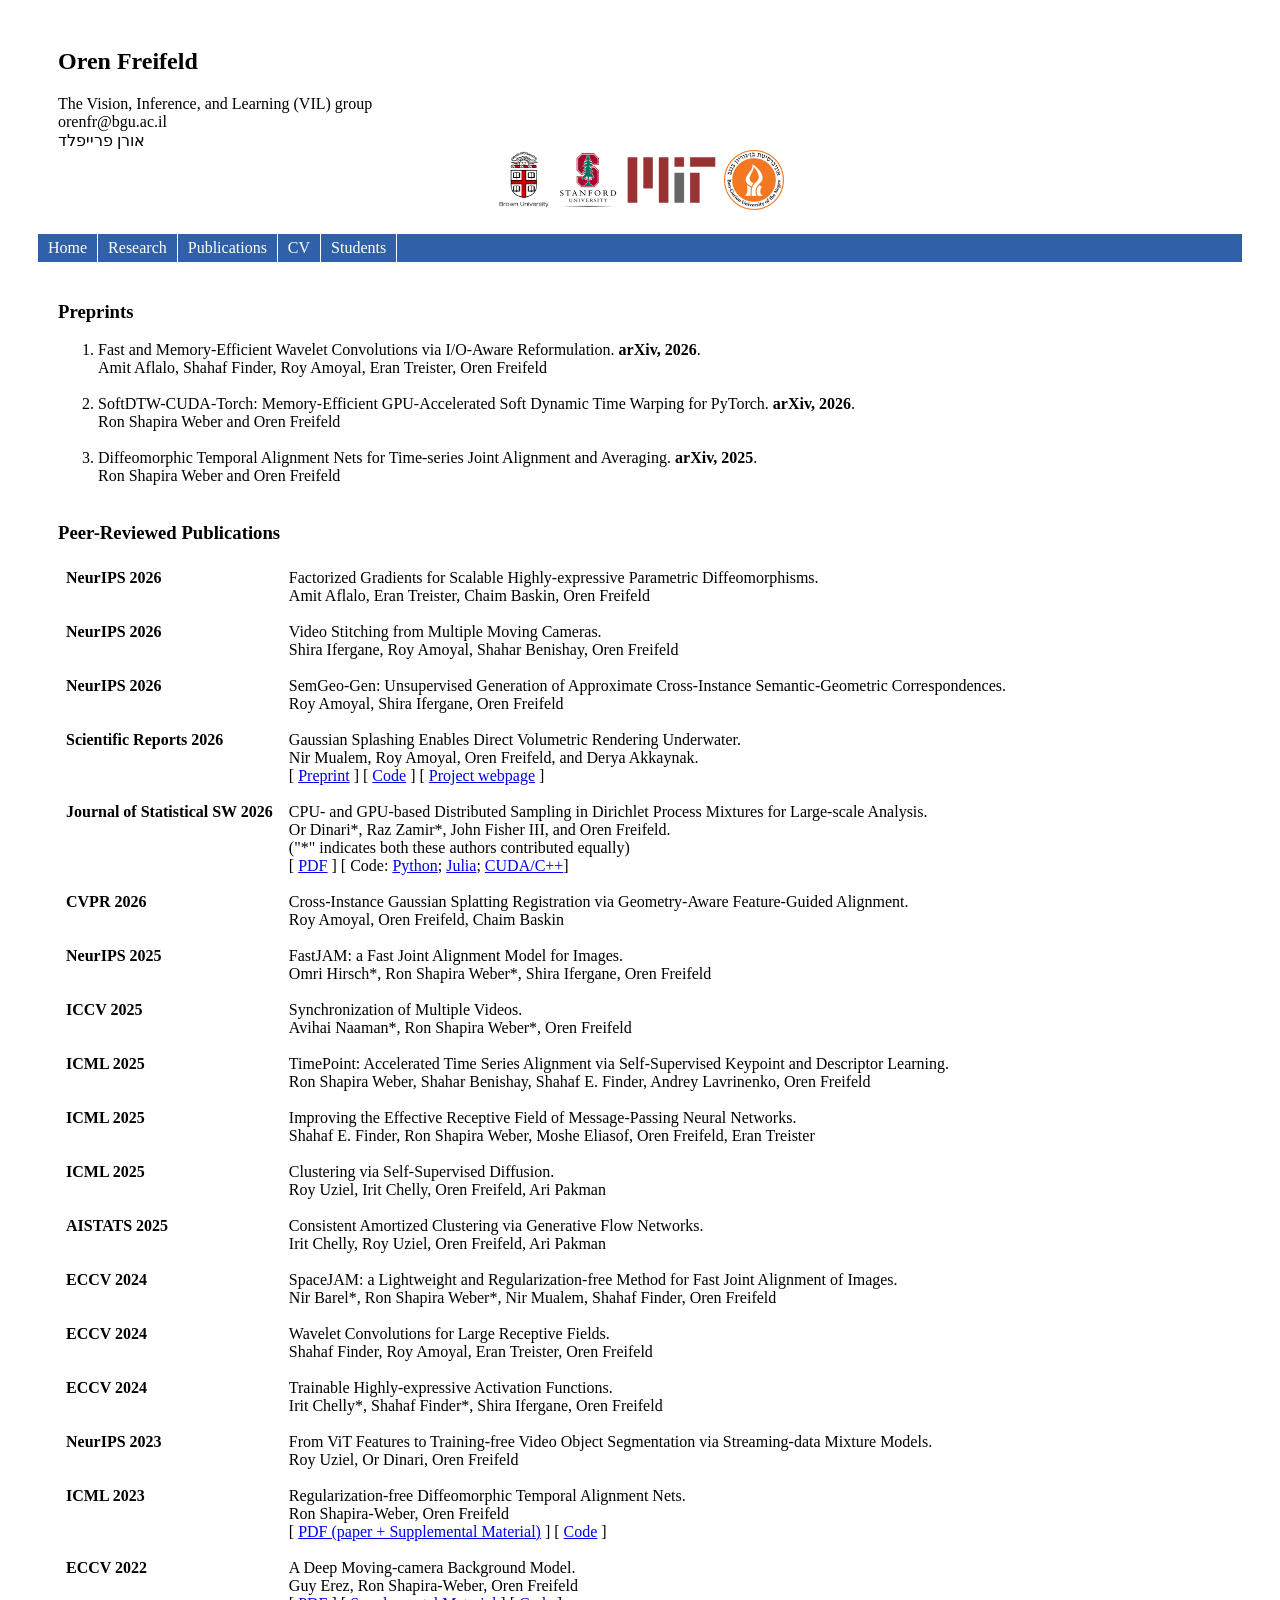
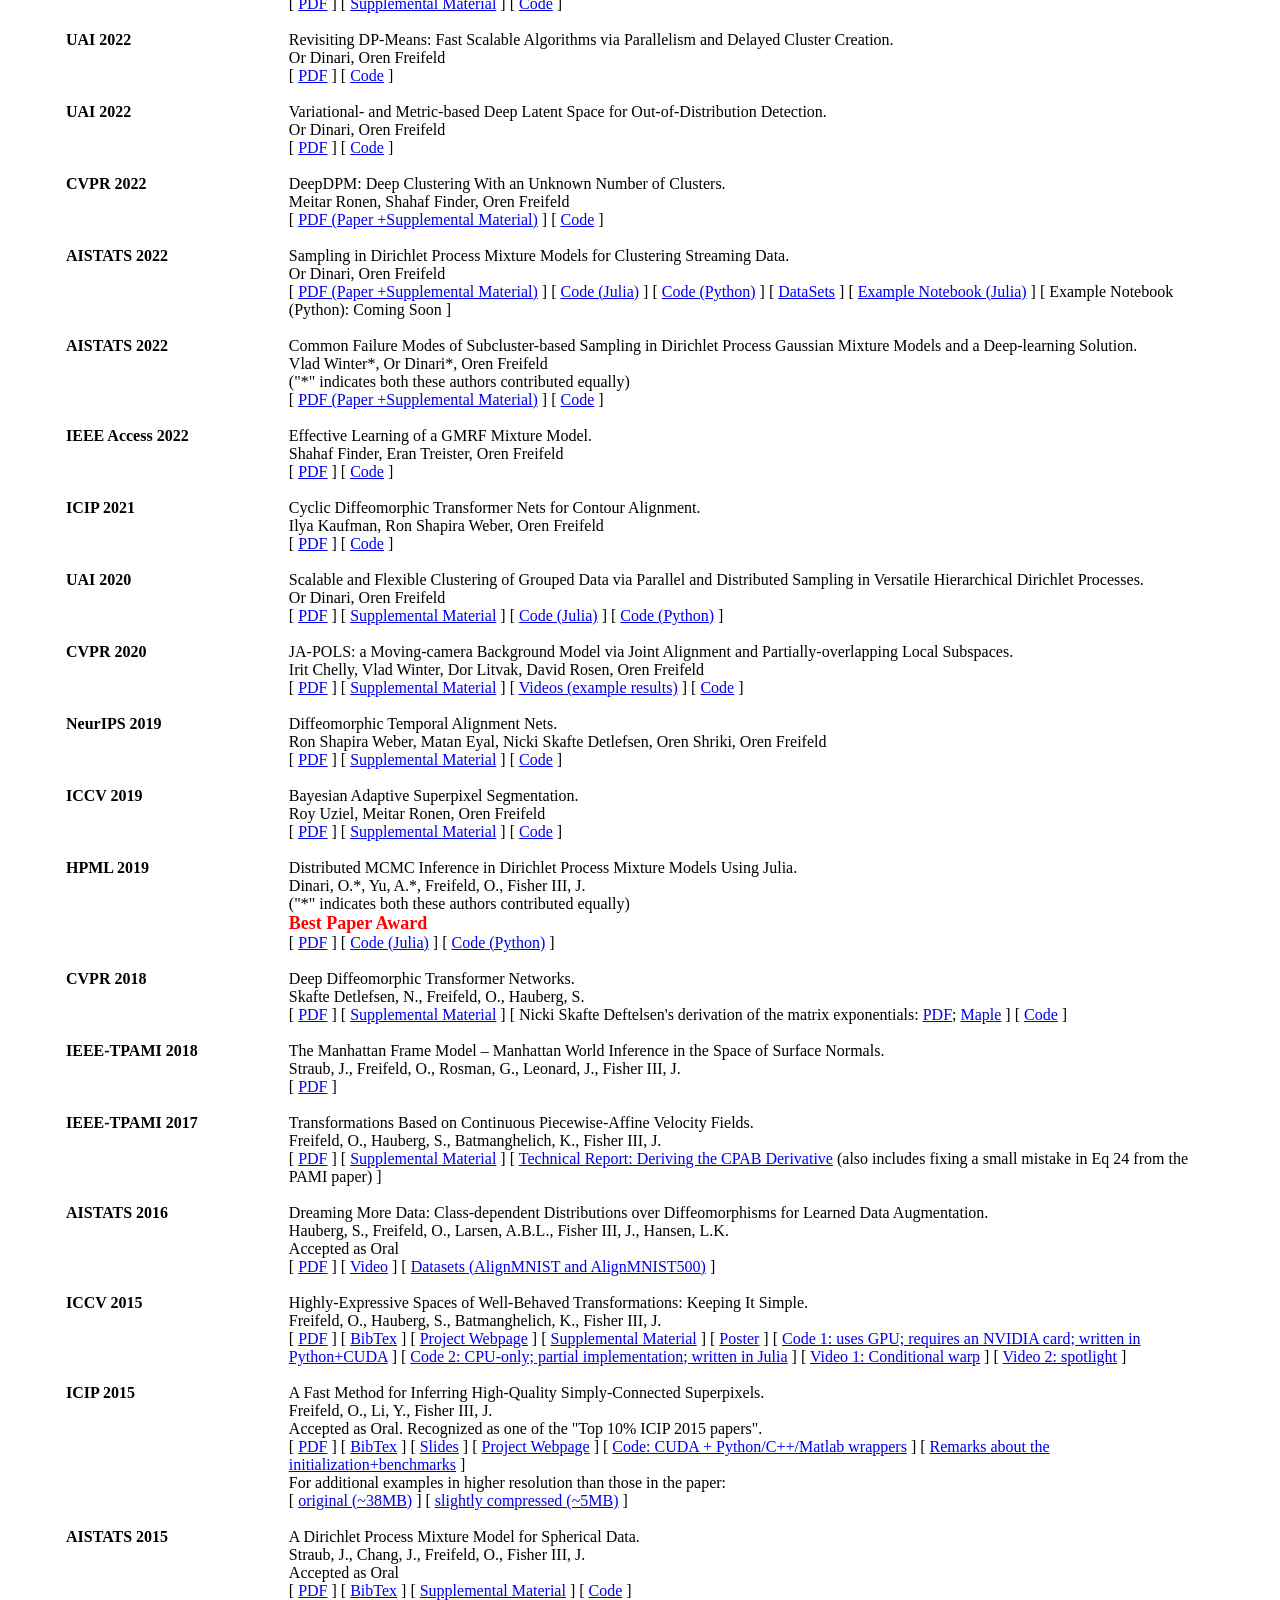
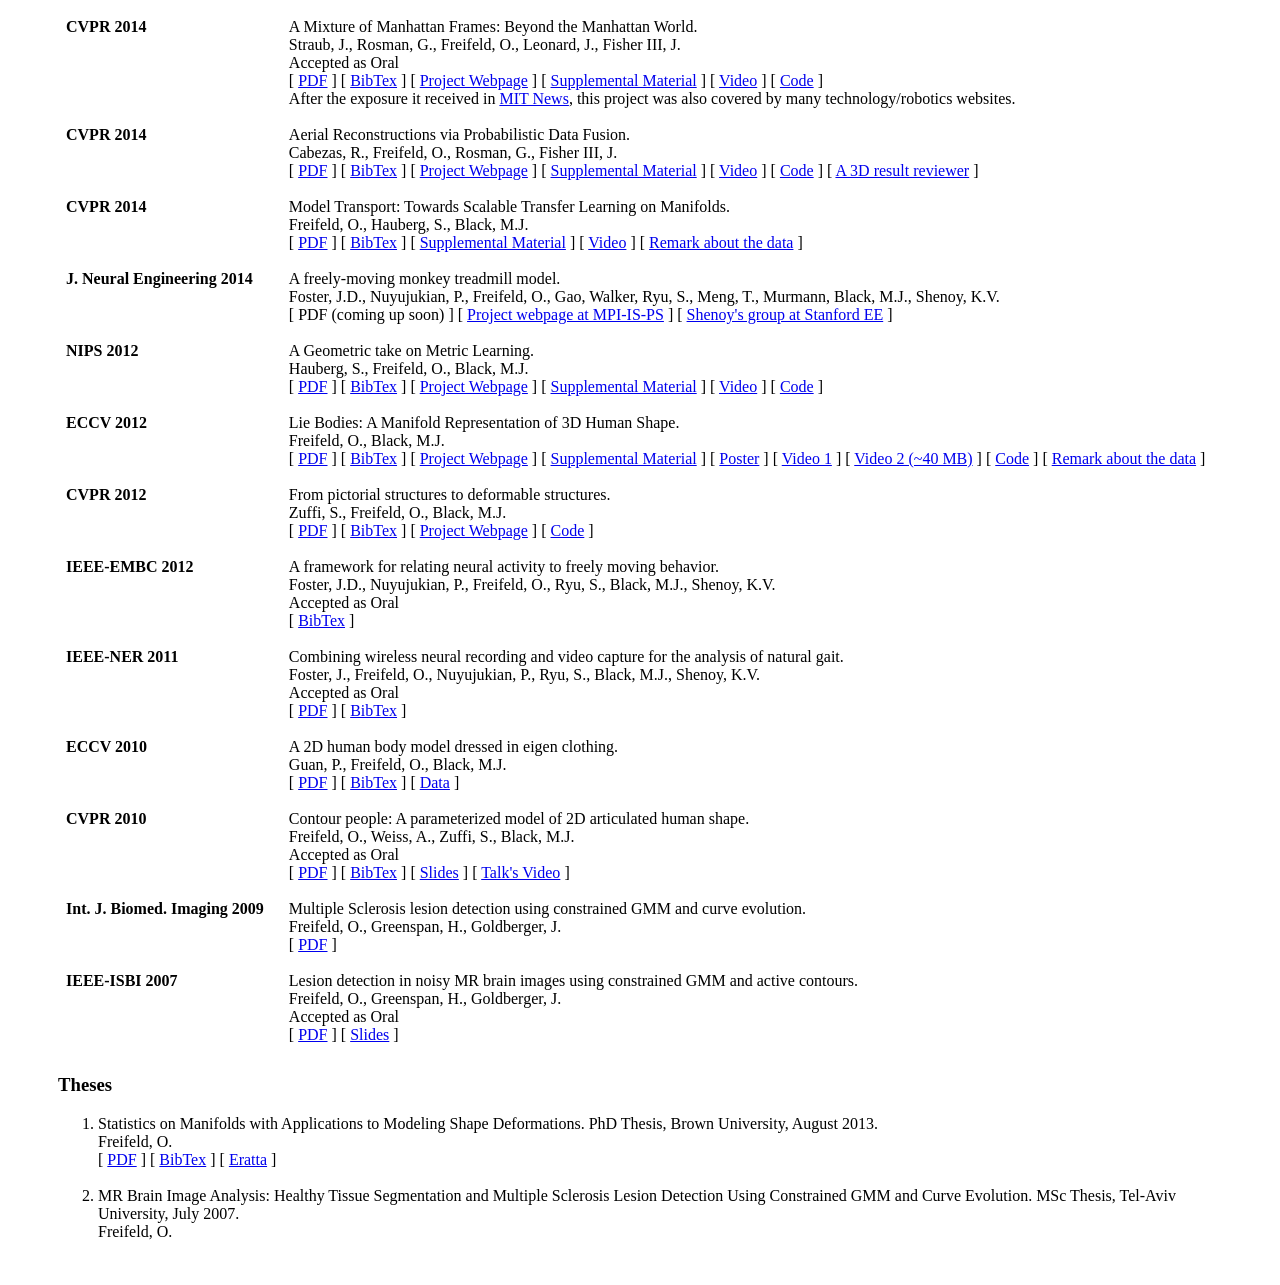
==== commit fb70b277: "Site" ====
--- a/papers.htm
+++ b/papers.htm
@@ -88,6 +88,31 @@
 <table class="pub-table">
 	
 	
+	  <tr>
+    <td class="pub-venue">NeurIPS 2026</td>
+    <td>
+      Factorized Gradients for Scalable Highly-expressive Parametric Diffeomorphisms.<br>
+      Amit Aflalo, Eran Treister, Chaim Baskin, Oren Freifeld
+    </td>
+  </tr>
+
+  <tr>
+    <td class="pub-venue">NeurIPS 2026</td>
+    <td>
+      Video Stitching from Multiple Moving Cameras.<br>
+      Shira Ifergane, Roy Amoyal, Shahar Benishay, Oren Freifeld
+    </td>
+  </tr>
+
+  <tr>
+    <td class="pub-venue">NeurIPS 2026</td>
+    <td>
+      SemGeo-Gen: Unsupervised Generation of Approximate Cross-Instance Semantic-Geometric Correspondences.<br>
+      Roy Amoyal, Shira Ifergane, Oren Freifeld
+    </td>
+  </tr>
+	
+	
 	<tr>
   <td class="pub-venue">Scientific Reports 2026</td>
   <td>
